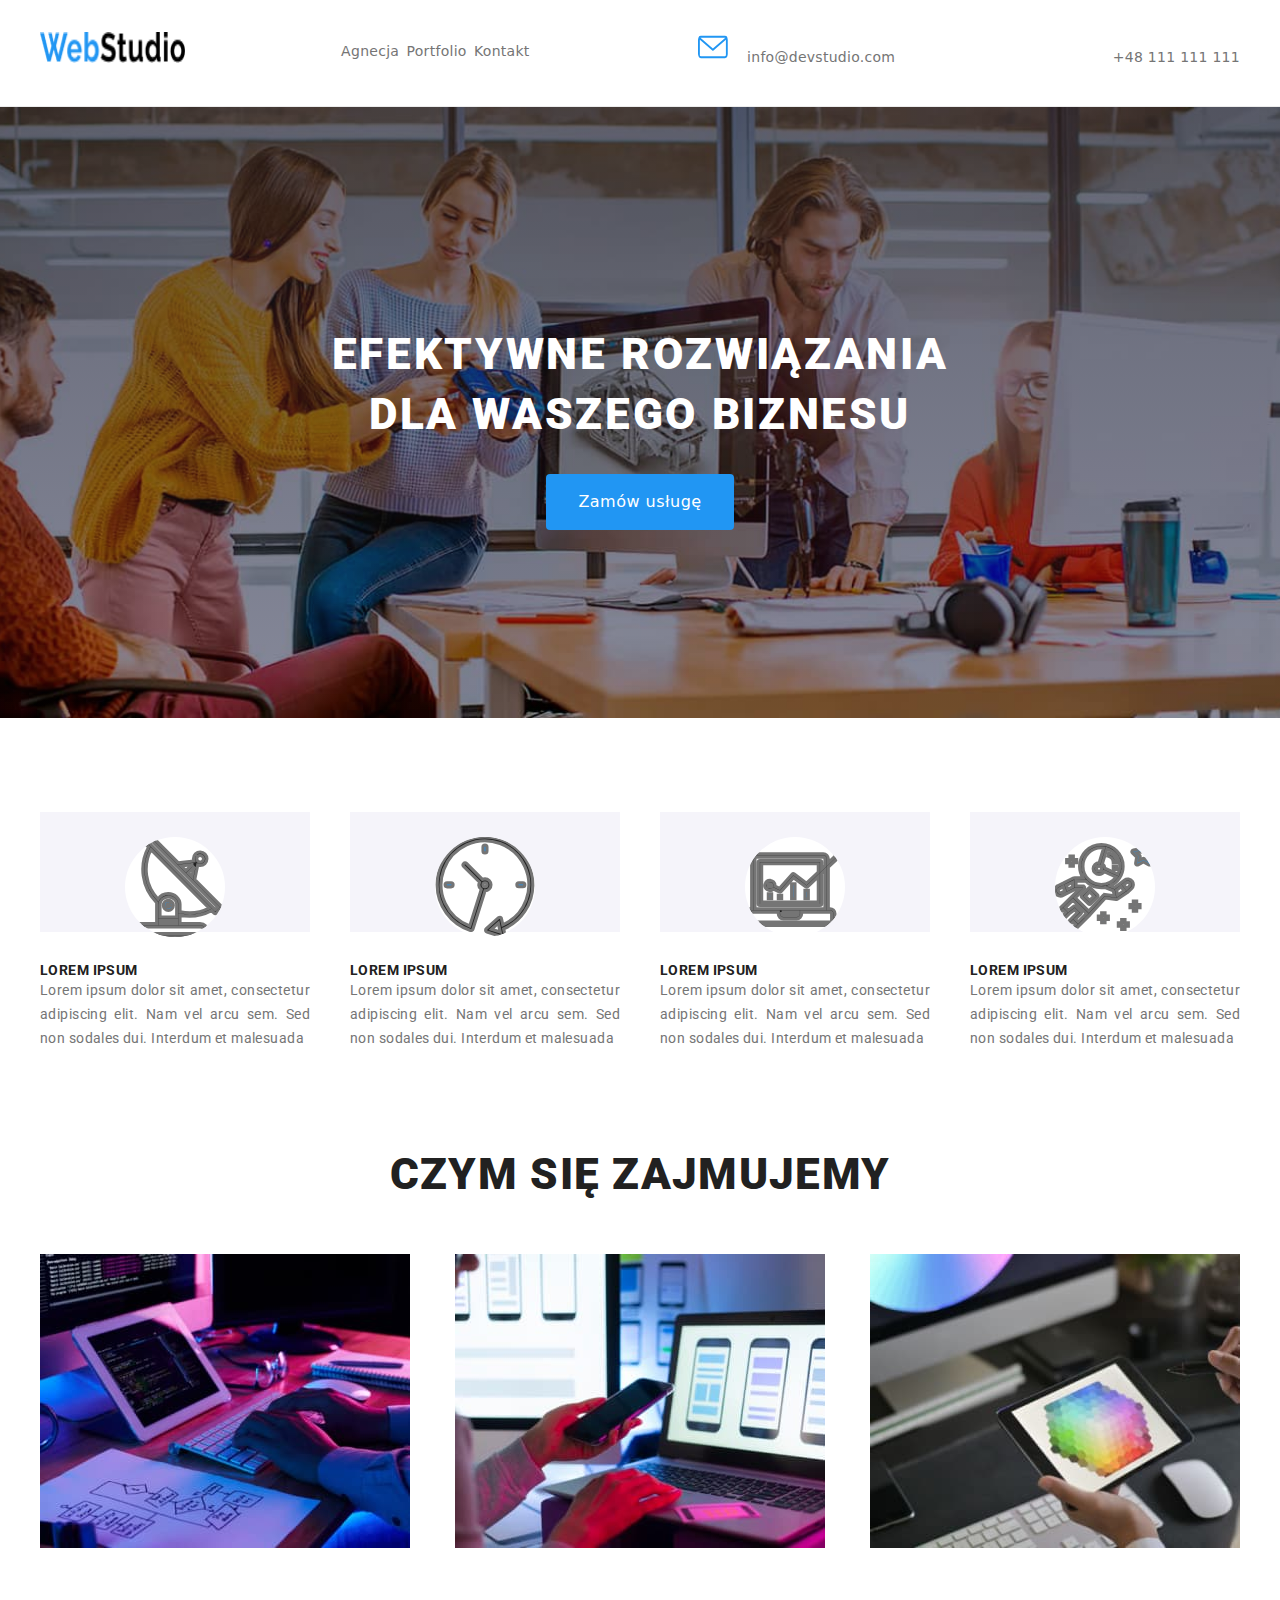
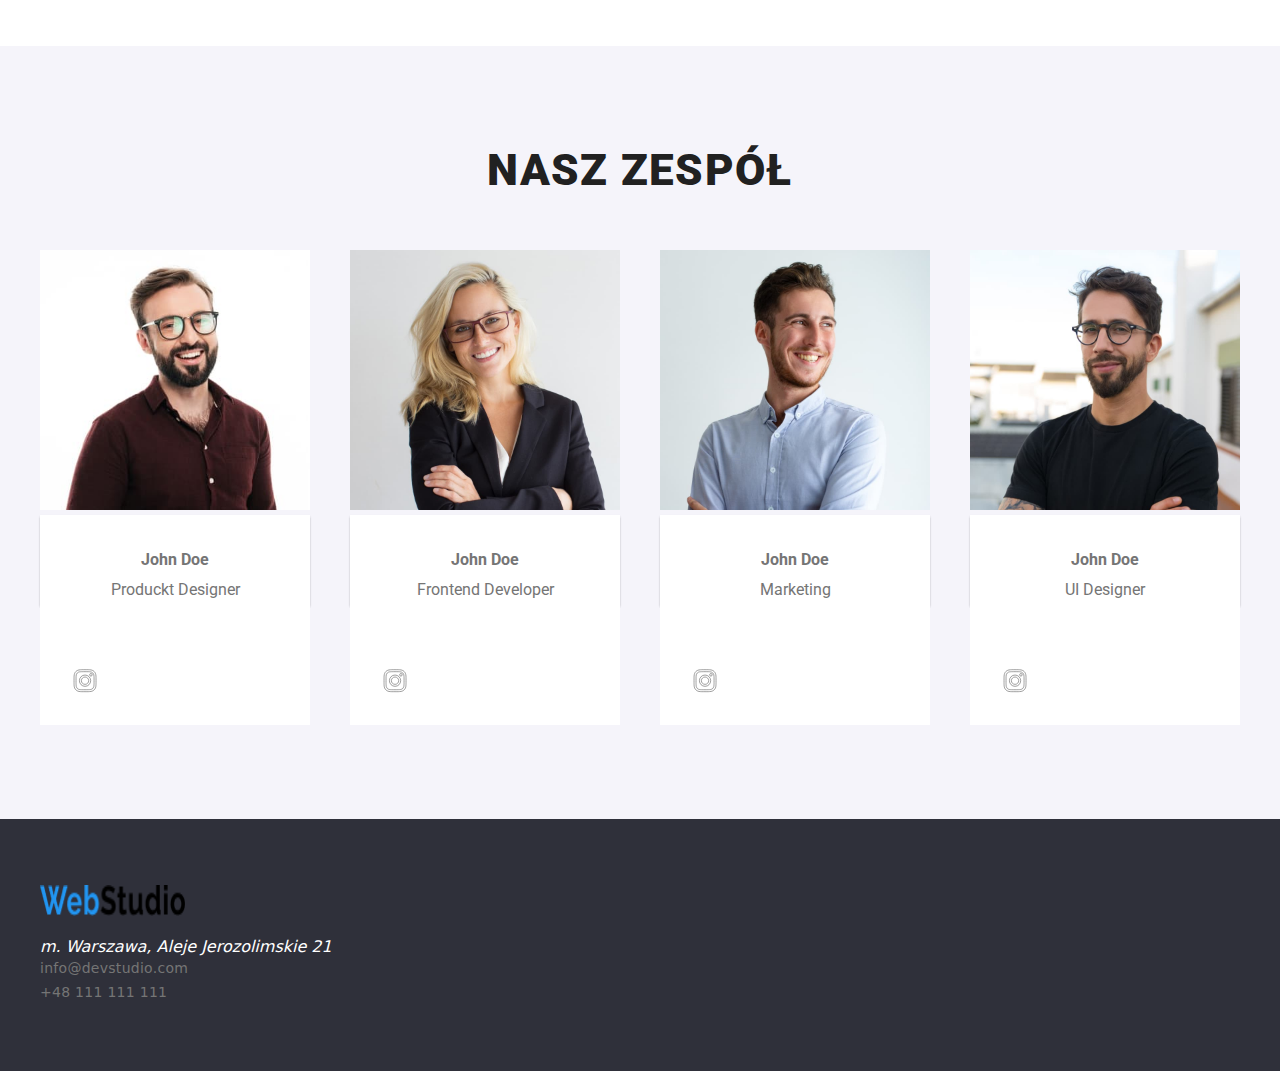
==== index.html @ c4761c1f "finally i know how to do icons" ====
<!DOCTYPE html>
<html lang="pl">
  <head>
    <meta charset="UTF-8" />
    <meta http-equiv="X-UA-Compatible" content="IE=edge" />
    <meta name="viewport" content="width=device-width, initial-scale=1.0" />
    <meta name="description" content="homework 1" />
    <link
      rel="stylesheet"
      href="https://cdnjs.cloudflare.com/ajax/libs/modern-normalize/1.0.0/modern-normalize.min.css"
    />
    <link
      href="https://fonts.googleapis.com/css2?family=Roboto&display=swap"
      rel="stylesheet"
    />
    <title>Studio</title>
    <link rel="stylesheet" type="text/css" href="css/styles.css" />
  </head>

  <body>
    <header class="border">
      <div class="menu">
        <a class="link" href="index.html">
          <img
            src="images/webstudiologo.png"
            alt="companylogo"
            width="145"
            height="31"
          />
        </a>
        <nav>
          <a class="link1" href="#agencja">Agnecja</a>

          <a class="link1" href="portfolio.html">Portfolio</a>

          <a class="link1" href="#kontakt">Kontakt</a>
        </nav>
        <div class="contact">
          <svg class="icon-mail" width="30" height="30">
            <use href="/images/symbol-defs.svg#icon-envelope"></use>
          </svg>
          <a class="link1" href="mailto:info@devstudio.com"
            >info@devstudio.com</a
          >
        </div>
        <div class="contact">
          <svg class="icon-mail" width="30" height="30">
            <use href="/images/symbol-defs.svg#icon-mobile"></use>
          </svg>
          <a class="link1" href="tel:+48111111111">+48 111 111 111</a>
        </div>
      </div>
    </header>
    <main class="main">
      <section class="section-main">
        <div class="header">
          <h1 class="paragraf2">EFEKTYWNE ROZWIĄZANIA DLA WASZEGO BIZNESU</h1>

          <div>
            <button class="button">Zamów usługę</button>
          </div>
        </div>
      </section>
    </main>
    <section class="section-lorem">
      <div class="container-lorem">
        <div class="box-icons">
          <svg class="icon-antenna-1" width="100" height="100">
            <use href="/images/symbol-defs.svg#icon-antenna-1"></use>
          </svg>
        </div>
        <div class="box-icons">
          <svg class="icon-antenna-1" width="100" height="100">
            <use href="/images/symbol-defs.svg#icon-clock-1"></use>
          </svg>
        </div>
        <div class="box-icons">
          <svg class="icon-antenna-1" width="100" height="100">
            <use href="/images/symbol-defs.svg#icon-diagram-1"></use>
          </svg>
        </div>
        <div class="box-icons">
          <svg class="icon-antenna-1" width="100" height="100">
            <use href="/images/symbol-defs.svg#icon-astronaut-1"></use>
          </svg>
        </div>
        <div class="box-lorem">
          <h4 class="paragraf">LOREM IPSUM</h4>
          <p class="lorem">
            Lorem ipsum dolor sit amet, consectetur adipiscing elit. Nam vel
            arcu sem. Sed non sodales dui. Interdum et malesuada
          </p>
        </div>
        <div class="box-lorem">
          <h4 class="paragraf">LOREM IPSUM</h4>
          <p class="lorem">
            Lorem ipsum dolor sit amet, consectetur adipiscing elit. Nam vel
            arcu sem. Sed non sodales dui. Interdum et malesuada
          </p>
        </div>
        <div class="box-lorem">
          <h4 class="paragraf">LOREM IPSUM</h4>
          <p class="lorem">
            Lorem ipsum dolor sit amet, consectetur adipiscing elit. Nam vel
            arcu sem. Sed non sodales dui. Interdum et malesuada
          </p>
        </div>
        <div class="box-lorem">
          <h4 class="paragraf">LOREM IPSUM</h4>
          <p class="lorem">
            Lorem ipsum dolor sit amet, consectetur adipiscing elit. Nam vel
            arcu sem. Sed non sodales dui. Interdum et malesuada
          </p>
        </div>
      </div>
    </section>
    <section class="section-whatwedo">
      <div class="container-portfolio">
        <h2 class="paragraf1">Czym się zajmujemy</h2>

        <div class="box-portfolio2">
          <figure class="figure-portfolio2">
            <!-- Dowolna treść graficzna: zdjęcie, wykres, diagram itp. -->
            <img
              src="images/block_diagram.jpg"
              alt="block_diagram"
              width="370"
              height="294"
            />
          </figure>
        </div>
        <div class="box-portfolio2">
          <figure class="figure-portfolio2">
            <!-- Dowolna treść graficzna: zdjęcie, wykres, diagram itp. -->
            <img
              src="images/mobileappdeveloper.jpg"
              alt="mobileappdeveloper"
              width="370"
              height="294"
            />
          </figure>
        </div>
        <div class="box-portfolio2">
          <figure class="figure-portfolio2">
            <!-- Dowolna treść graficzna: zdjęcie, wykres, diagram itp. -->
            <img
              src="images/graphic_design.jpg"
              alt="graphic_designer"
              width="370"
              height="294"
            />
          </figure>
        </div>
      </div>
    </section>

    <section class="section-team">
      <div class="container-portfolio2">
        <h2 class="paragraf1">Nasz zespół</h2>
        <div class="box-portfolio2">
          <figure class="figure-portfolio2">
            <!-- Dowolna treść graficzna: zdjęcie, wykres, diagram itp. -->
            <img
              src="images/produckt_designer.jpg"
              alt="produckt_designer"
              width="270"
              height="260"
            />
            <figcaption class="description">
              <strong>John Doe</strong>
              Produckt Designer
            </figcaption>
          </figure>
        </div>
        <div class="box-portfolio2">
          <figure class="figure-portfolio">
            <!-- Dowolna treść graficzna: zdjęcie, wykres, diagram itp. -->
            <img
              src="images/frontenddeveloper.jpg"
              alt="frontenddeveloper"
              width="270"
              height="260"
            />
            <figcaption class="description">
              <strong>John Doe </strong>
              Frontend Developer
            </figcaption>
          </figure>
        </div>

        <div class="box-portfolio2">
          <figure class="figure-portfolio">
            <!-- Dowolna treść graficzna: zdjęcie, wykres, diagram itp. -->
            <img
              src="images/marketing.jpg"
              alt="marketing"
              width="270"
              height="260"
            />
            <figcaption class="description">
              <strong>John Doe </strong>
              Marketing
            </figcaption>
          </figure>
        </div>
        <div class="box-portfolio2">
          <figure class="figure-portfolio2">
            <!-- Dowolna treść graficzna: zdjęcie, wykres, diagram itp. -->
            <img
              src="images/ui_designer.jpg"
              alt="ui_designer"
              width="270"
              height="260"
            />
            <figcaption class="description">
              <strong>John Doe</strong>
              UI Designer
            </figcaption>
          </figure>
        </div>
        <div class="box-icons2">
          <svg class="icon-antenna-1" width="44" height="44">
            <use href="/images/symbol-defs.svg#icon-instagram-2"></use>
          </svg>
          <svg class="icon-antenna-1" width="30" height="30">
            <use href="/images/symbol-defs.svg#icon-twitter"></use>
          </svg>
          <svg class="icon-antenna-1" width="30" height="30">
            <use href="/images/symbol-defs.svg#icon-facebook"></use>
          </svg>
          <svg class="icon-antenna-1" width="30" height="30">
            <use href="/images/symbol-defs.svg#icon-linkedin2"></use>
          </svg>
        </div>
        <div class="box-icons2">
          <svg class="icon-antenna-1" width="44" height="44">
            <use href="/images/symbol-defs.svg#icon-instagram-2"></use>
          </svg>
          <svg class="icon-antenna-1" width="30" height="30">
            <use href="/images/symbol-defs.svg#icon-twitter"></use>
          </svg>
          <svg class="icon-antenna-1" width="30" height="30">
            <use href="/images/symbol-defs.svg#icon-facebook"></use>
          </svg>
          <svg class="icon-antenna-1" width="30" height="30">
            <use href="/images/symbol-defs.svg#icon-linkedin2"></use>
          </svg>
        </div>
        <div class="box-icons2">
          <svg class="icon-antenna-1" width="44" height="44">
            <use href="/images/symbol-defs.svg#icon-instagram-2"></use>
          </svg>
          <svg class="icon-antenna-1" width="30" height="30">
            <use href="/images/symbol-defs.svg#icon-twitter"></use>
          </svg>
          <svg class="icon-antenna-1" width="30" height="30">
            <use href="/images/symbol-defs.svg#icon-facebook"></use>
          </svg>
          <svg class="icon-antenna-1" width="30" height="30">
            <use href="/images/symbol-defs.svg#icon-linkedin2"></use>
          </svg>
        </div>
        <div class="box-icons2">
          <svg class="icon-antenna-1" width="44" height="44">
            <use href="/images/symbol-defs.svg#icon-instagram-2"></use>
          </svg>
          <svg class="icon-antenna-1" width="30" height="30">
            <use href="/images/symbol-defs.svg#icon-twitter"></use>
          </svg>
          <svg class="icon-antenna-1" width="30" height="30">
            <use href="/images/symbol-defs.svg#icon-facebook"></use>
          </svg>
          <svg class="icon-antenna-1" width="30" height="30">
            <use href="/images/symbol-defs.svg#icon-linkedin2"></use>
          </svg>
        </div>
      </div>
    </section>

    <footer class="footer">
      <div class="address">
        <a class="links" href="index.html">
          <img
            src="images/webstudiologo.png"
            alt="companylogo"
            width="145"
            height="31"
          />
        </a>

        <address class="number">
          <i>m. Warszawa, Aleje Jerozolimskie 21</i>

          <a class="links" href="mailto:info@devstudio.com"
            >info@devstudio.com</a
          >

          <a class="links" href="tel:+48111111111">+48 111 111 111</a>
        </address>
      </div>
    </footer>
  </body>
</html>
---- css/styles.css ----
:root {
  --button-color: #2196f3;
  --box: 0px 3px 1px rgba(0, 0, 0, 0.1), 0px 1px 2px rgba(0, 0, 0, 0.08),
    0px 2px 2px rgba(0, 0, 0, 0.12);
  --border: 4px;
  --width: 1200px;
}
* {
  box-sizing: border-box;
}
.border {
  display: flex;

  align-items: center;
  color: #ffffff;
  display: flex;
  align-items: center;
  justify-content: center;
  padding-left: 25px;
  padding-top: 32px;
  padding-bottom: 32px;
  padding-right: 25px;
  /* border: 1px solid red; */
}
.menu {
  width: 1200px;
  font-style: normal;
  font-weight: 700;
  font-size: 18px;
  line-height: 200%;
  /* identical to box height, or 200% */
  letter-spacing: 0.06em;
  display: flex;
  justify-content: space-between;
  padding: 0px;
  margin: 0px;
}

.header {
  max-width: 700px;
  color: #ffffff;
  display: flex;
  flex-direction: column;
  align-items: center;
  justify-content: center;
  padding-top: 94px;
  padding-bottom: 94px;
  margin: 0;
  padding-right: 0;
  padding-left: 0;
}

.link {
  color: #757575;
  text-decoration: none;
  font-style: normal;
  font-weight: 500;
  font-size: 14px;
  line-height: 171%;
  letter-spacing: 0.02em;
  padding-right: 0px;
  padding-left: 0px;
}
.link:hover {
  color: #2196f3;

  background-color: #ffffff;
}

.link1 {
  color: #757575;
  text-decoration: none;
  font-style: normal;
  font-weight: 500;
  font-size: 14px;
  line-height: 171%;
  letter-spacing: 0.02em;
}
.link1:hover {
  color: #2196f3;

  background-color: #ffffff;
}
.contact {
  /* background-color: #2196f3; */
}

.buttons {
  transition-duration: 0, 4s;
  font-style: normal;
  font-weight: 500;
  font-size: 16px;
  line-height: 162%;
  /* identical to box height, or 162% */
  text-align: center;
  letter-spacing: 0.03em;
  cursor: pointer;
  color: #212121;
  border-radius: 4px;
  background-color: #f5f4fa;
  border: none;
  margin-left: 8px;
  padding: 15px 32px;
  text-align: center;
  text-decoration: none;
  display: inline-block;
}
.buttons:hover {
  color: #ffffff;
  background-color: var(--button-color);
  box-shadow: var(--box);
  border-radius: var(--border);
  /* background: #2196f3; */
}

.button {
  font-style: normal;
  font-weight: 500;
  font-size: 16px;
  line-height: 162%;
  /* identical to box height, or 162% */
  text-align: center;
  letter-spacing: 0.03em;
  cursor: pointer;
  color: #ffffff;
  border-radius: 4px;

  border: none;
  background-color: var(--button-color);
  padding: 15px 32px;
  text-align: center;
  text-decoration: none;
  display: inline-block;
}

/* .button:hover {
  color: #ffffff;
  background-color: var(--button-color);
  box-shadow: var(--box);

  box-shadow: var(--box);
  border-radius: var(--border);
   background: #2196f3;
}    */
/* .footerlinks{
    position: absolute;
} */

.main {
  color: #ffffff;

  border-top: 1px solid #ececec;
}
.section-main {
  max-width: 1600px;
  display: flex;
  justify-content: center;
  margin: auto;
  padding-top: 94px;
  padding-bottom: 94px;

  background-image: linear-gradient(
      to top,
      rgba(0, 18, 105, 0) 0%,
      rgba(47, 48, 58, 0.4) 100%
    ),
    url("/images/team.jpg");
  background-size: cover;
  background-repeat: no-repeat;
  background-position: center;
}
.main-portfolio {
  color: #ffffff;
  display: flex;
  flex-direction: column;
  justify-content: center;
  align-items: center;
  border-top: 1px solid #ececec;
  padding-top: 94px;
  padding-bottom: 50px;
  /* background-color: #757575; */
  /* display: flex;
  justify-content: center; */
}
.footer {
  background-color: #2f303a;
  color: #ffffff;
  min-height: 252px;
  display: flex;
  align-items: center;
  justify-content: center;
}
.footer > .content {
  flex-grow: 1;
}
.footer-portfolio {
  background-color: #2f303a;
  color: #ffffff;
  min-height: 252px;
  display: flex;
  align-items: center;
  justify-content: center;
}
.footer-portfolio > .content {
  flex-grow: 1;
}

.address {
  display: flex;
  flex-direction: column;
  padding-top: 60px;
  padding-bottom: 60px;
  width: var(--width);
  /* background-color: #f5f4fa; */
}
.number {
  display: flex;
  flex-direction: column;
  padding-top: 15px;
  padding-bottom: 0px;
  /* background-color: #72f321; */
}

.paragraf2 {
  font-family: "Roboto";
  font-style: normal;
  font-weight: 900;
  font-size: 44px;
  line-height: 60px;
  text-transform: uppercase;
  letter-spacing: 0.03em;
  color: #ffffff;
  text-align: center;
  letter-spacing: 0.06em;
  display: inline-block;
}
/* .description {
  font-style: normal;
  font-weight: 400;
  font-size: 16px;
  line-height: 188%;
 
  letter-spacing: 0.03em;

  color: #757575;
} */

.container {
  max-width: 1200px;
  display: flex;
  flex-wrap: wrap;
  gap: 0px;
  padding: 0px;
  list-style: none;
  justify-content: center;
}
.container-graph {
  max-width: 1200px;
  box-sizing: content-box;
  display: flex;
  flex-wrap: wrap;
  justify-content: space-between;
  gap: 0;

  margin: 0px;
  padding-top: 50px;
}

.box {
  padding-bottom: 30px;
  padding-top: 15px;
  margin: 0px;
}
.container-lorem {
  max-width: 1200px;
  display: flex;
  flex-wrap: wrap;
  justify-content: space-between;
  gap: 0;
  padding: 0;
  margin: 0;
  /* background-color: #2196f3; */
}
.box-lorem {
  max-width: 270px;
  display: flex;
  flex-wrap: wrap;
  padding-right: 0px;
  margin: 0px;
  padding: 0;
  padding-top: 30px;
}
.box-graph {
  display: block;
  padding-right: 30px;

  background-color: aqua;
}

.box-team {
  /* flex-basis: calc((100% - 45px) / 4); */
  max-width: 25%;
  gap: 0;
  margin: 0;
}
.description {
  font-family: "Roboto";
  display: flex;
  flex-direction: column;
  align-items: center;
  color: #757575;
  background-color: #ffffff;
  box-shadow: var(--box);
  max-width: 270px;
  padding-top: 30px;
  line-height: 30px;
  margin: 0;
  gap: 0;
}
.paragraf {
  font-family: "Roboto";
  font-style: normal;
  font-weight: 700;
  font-size: 14px;
  line-height: 16px;
  letter-spacing: 0.03em;
  text-transform: uppercase;
  color: #212121;
  padding: 0;
  margin: 0;
}

.paragraf1 {
  width: 1200px;
  font-family: "Roboto";
  font-style: normal;
  font-weight: 900;
  font-size: 44px;
  line-height: 60px;
  text-transform: uppercase;
  letter-spacing: 0.03em;
  color: #212121;
  text-decoration: solid;
  text-align: center;
  display: inline-block;

  margin: 0;
  padding-bottom: 50px;
}

.lorem {
  /* margin: 10 15px 15px; */
  font-family: "Roboto";
  font-style: normal;
  font-weight: 400;
  font-size: 14px;
  line-height: 24px;
  /* or 171% */
  letter-spacing: 0.03em;
  margin: 0px;
  padding: 0px;

  color: #757575;
  text-align: justify;
}
.section {
  color: #ffffff;
  display: flex;
  justify-content: center;
  background-color: cadetblue;
  /* padding-top: 200px;
  padding-bottom: 280px; */
}
.section-lorem {
  color: #ffffff;
  display: flex;
  justify-content: center;
  /* background-color: burlywood; */
  padding-top: 94px;
}
.section-whatwedo {
  color: #ffffff;
  display: flex;
  justify-content: center;
  /* background-color: darkolivegreen; */
  padding-top: 94px;
  padding-bottom: 94px;
}
.section-team {
  color: #ffffff;
  display: flex;
  justify-content: center;
  background-color: #f5f4fa;
  padding-top: 94px;
  padding-bottom: 94px;
}
.section-portfolio {
  color: #ffffff;
  display: flex;
  justify-content: center;
  /* background-color: #f5f4fa; */
  padding-bottom: 44px;
  margin: 0;
  gap: 0;
}

.links {
  color: #757575;
  text-decoration: none;
  font-style: normal;
  font-weight: 500;
  font-size: 14px;
  line-height: 171%;
  letter-spacing: 0.02em;
  background-color: transparent;
}
.links:hover {
  color: #2196f3;

  background-color: transparent;
}
.header-portfolio {
  display: flex;
  justify-content: center;
}

/* .section-portfolio {
  background-color: #757575;

  max-width: 1200px;
  padding-top: 94px;
  padding-bottom: 94px;
  display: flex;
  padding-left: 10px;
  padding-right: 10px;
} */

.container-portfolio {
  max-width: 1200px;
  display: flex;
  flex-wrap: wrap;
  justify-content: space-between;
  gap: 0;
  padding: 0;
  /* background-color: aqua; */
  margin: 0;
  /* padding-top: 50px; */
  /* padding-bottom: 94px; */
}
.box-portfolio {
  padding-bottom: 50px;
  margin: 0px;

  /* flex-basis: calc((100% - 60px) / 3); */
}
.figure-portfolio {
  margin: 0;
  padding: 0%;
}

.description-portfolio {
  display: flex;
  flex-direction: column;
  align-items: flex-start;
  color: #757575;

  box-shadow: var(--box);
  max-width: 370px;
  padding-top: 20px;
  padding-bottom: 20px;
}
.container-portfolio2 {
  max-width: 1200px;
  display: flex;
  flex-wrap: wrap;
  justify-content: space-between;
  gap: 0;
  padding: 0;
  margin: 0;
  background-color: #f5f4fa;
}
.box-portfolio2 {
  /* padding-bottom: 94px;
  padding-top: 15px; */
  margin: 0px;

  /* flex-basis: calc((100% - 60px) / 3); */
}
.figure-portfolio2 {
  margin: 0;
  padding: 0%;
}

.description-portfolio2 {
  display: flex;
  flex-direction: column;
  align-items: flex-start;
  color: black;
  font-family: "Roboto";
  box-shadow: var(--box);
  max-width: 370px;
}
.icon-antenna-1 {
  margin-left: 15px;
  margin-right: 15px;
  fill: #212121;
  stroke: #757575;
  /* stroke-width: 1; */
  background-color: #ffffff;
  border-radius: 100%;
}

.icon-antenna-1:hover {
  fill: red;
  stroke: #ffffff;
  background-color: #2196f3;
}
.icon-antenna-1:hover path {
  fill: #2196f3;
  stroke: #ffffff;
}
.icon-antenna-1:hover circle {
  fill: #2196f3;
}
.box-icons {
  width: 270px;
  height: 120px;
  display: flex;
  justify-content: center;
  align-items: center;
  padding-right: 0px;
  margin: 0px;
  padding: 0;
  padding-top: 30px;
  background-color: #f5f4fa;
}
.box-icons2 {
  width: 270px;
  height: 120px;
  display: flex;
  justify-content: center;
  align-items: center;
  padding-right: 0px;
  margin: 0px;
  padding: 0;
  padding-top: 30px;
  background-color: #ffffff;
}

.icon-mail {
  margin-left: 12px;
  margin-right: 12px;

  border-radius: 8px;
  fill: #afb1b8;
}
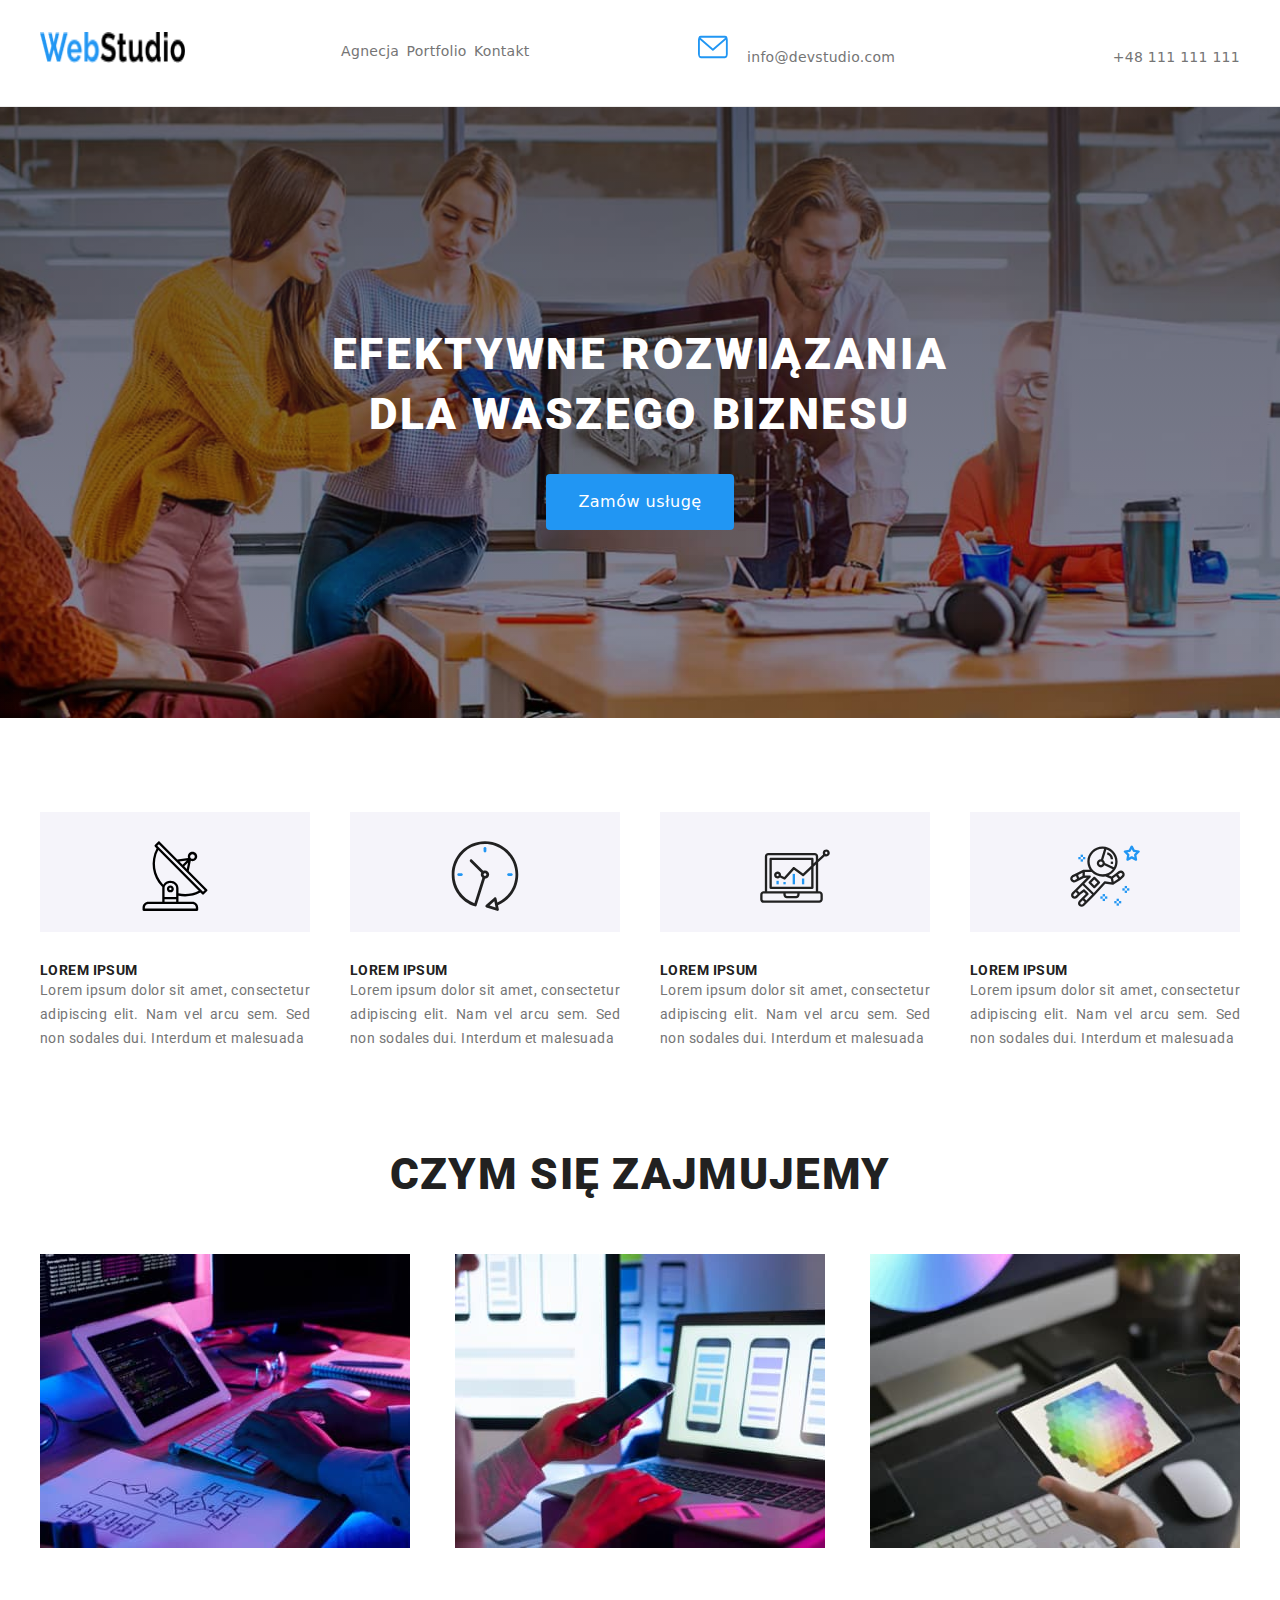
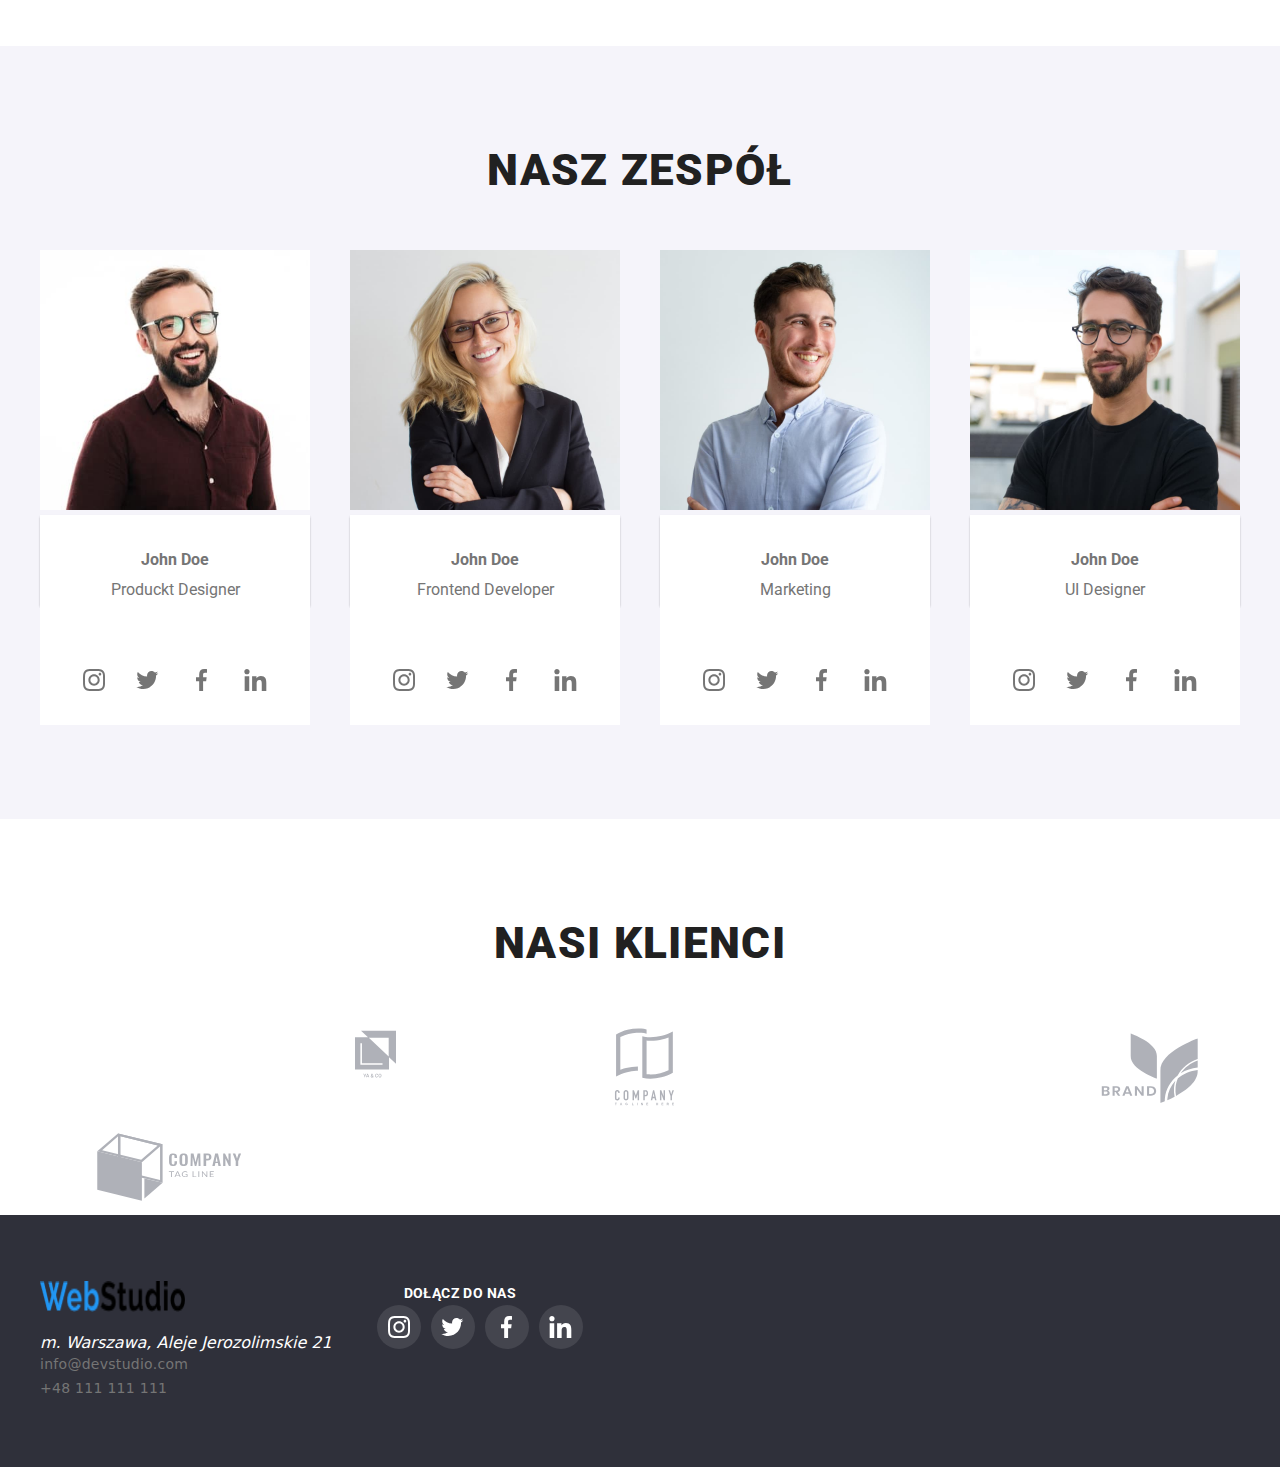
==== commit 49e382b0: "icons icons icons" ====
--- a/index.html
+++ b/index.html
@@ -65,22 +65,22 @@
     <section class="section-lorem">
       <div class="container-lorem">
         <div class="box-icons">
-          <svg class="icon-antenna-1" width="100" height="100">
+          <svg class="icon" width="100" height="150">
             <use href="/images/symbol-defs.svg#icon-antenna-1"></use>
           </svg>
         </div>
         <div class="box-icons">
-          <svg class="icon-antenna-1" width="100" height="100">
+          <svg class="icon" width="100" height="150">
             <use href="/images/symbol-defs.svg#icon-clock-1"></use>
           </svg>
         </div>
         <div class="box-icons">
-          <svg class="icon-antenna-1" width="100" height="100">
+          <svg class="icon" width="100" height="150">
             <use href="/images/symbol-defs.svg#icon-diagram-1"></use>
           </svg>
         </div>
         <div class="box-icons">
-          <svg class="icon-antenna-1" width="100" height="100">
+          <svg class="icon" width="100" height="150">
             <use href="/images/symbol-defs.svg#icon-astronaut-1"></use>
           </svg>
         </div>
@@ -222,81 +222,136 @@
           <svg class="icon-antenna-1" width="44" height="44">
             <use href="/images/symbol-defs.svg#icon-instagram-2"></use>
           </svg>
-          <svg class="icon-antenna-1" width="30" height="30">
-            <use href="/images/symbol-defs.svg#icon-twitter"></use>
-          </svg>
-          <svg class="icon-antenna-1" width="30" height="30">
-            <use href="/images/symbol-defs.svg#icon-facebook"></use>
-          </svg>
-          <svg class="icon-antenna-1" width="30" height="30">
-            <use href="/images/symbol-defs.svg#icon-linkedin2"></use>
+          <svg class="icon-antenna-1" width="44" height="44">
+            <use href="/images/symbol-defs.svg#icon-twitter-1"></use>
+          </svg>
+          <svg class="icon-antenna-1" width="44" height="44">
+            <use href="/images/symbol-defs.svg#icon-facebook-1"></use>
+          </svg>
+          <svg class="icon-antenna-1" width="44" height="44">
+            <use href="/images/symbol-defs.svg#icon-linkedin-1"></use>
           </svg>
         </div>
         <div class="box-icons2">
           <svg class="icon-antenna-1" width="44" height="44">
             <use href="/images/symbol-defs.svg#icon-instagram-2"></use>
           </svg>
-          <svg class="icon-antenna-1" width="30" height="30">
-            <use href="/images/symbol-defs.svg#icon-twitter"></use>
-          </svg>
-          <svg class="icon-antenna-1" width="30" height="30">
-            <use href="/images/symbol-defs.svg#icon-facebook"></use>
-          </svg>
-          <svg class="icon-antenna-1" width="30" height="30">
-            <use href="/images/symbol-defs.svg#icon-linkedin2"></use>
+          <svg class="icon-antenna-1" width="44" height="44">
+            <use href="/images/symbol-defs.svg#icon-twitter-1"></use>
+          </svg>
+          <svg class="icon-antenna-1" width="44" height="44">
+            <use href="/images/symbol-defs.svg#icon-facebook-1"></use>
+          </svg>
+          <svg class="icon-antenna-1" width="44" height="44">
+            <use href="/images/symbol-defs.svg#icon-linkedin-1"></use>
           </svg>
         </div>
         <div class="box-icons2">
           <svg class="icon-antenna-1" width="44" height="44">
             <use href="/images/symbol-defs.svg#icon-instagram-2"></use>
           </svg>
-          <svg class="icon-antenna-1" width="30" height="30">
-            <use href="/images/symbol-defs.svg#icon-twitter"></use>
-          </svg>
-          <svg class="icon-antenna-1" width="30" height="30">
-            <use href="/images/symbol-defs.svg#icon-facebook"></use>
-          </svg>
-          <svg class="icon-antenna-1" width="30" height="30">
-            <use href="/images/symbol-defs.svg#icon-linkedin2"></use>
+          <svg class="icon-antenna-1" width="44" height="44">
+            <use href="/images/symbol-defs.svg#icon-twitter-1"></use>
+          </svg>
+          <svg class="icon-antenna-1" width="44" height="44">
+            <use href="/images/symbol-defs.svg#icon-facebook-1"></use>
+          </svg>
+          <svg class="icon-antenna-1" width="44" height="44">
+            <use href="/images/symbol-defs.svg#icon-linkedin-1"></use>
           </svg>
         </div>
         <div class="box-icons2">
           <svg class="icon-antenna-1" width="44" height="44">
             <use href="/images/symbol-defs.svg#icon-instagram-2"></use>
           </svg>
-          <svg class="icon-antenna-1" width="30" height="30">
-            <use href="/images/symbol-defs.svg#icon-twitter"></use>
-          </svg>
-          <svg class="icon-antenna-1" width="30" height="30">
-            <use href="/images/symbol-defs.svg#icon-facebook"></use>
-          </svg>
-          <svg class="icon-antenna-1" width="30" height="30">
-            <use href="/images/symbol-defs.svg#icon-linkedin2"></use>
+          <svg class="icon-antenna-1" width="44" height="44">
+            <use href="/images/symbol-defs.svg#icon-twitter-1"></use>
+          </svg>
+          <svg class="icon-antenna-1" width="44" height="44">
+            <use href="/images/symbol-defs.svg#icon-facebook-1"></use>
+          </svg>
+          <svg class="icon-antenna-1" width="44" height="44">
+            <use href="/images/symbol-defs.svg#icon-linkedin-1"></use>
           </svg>
         </div>
       </div>
     </section>
-
+    <section class="section-lorem">
+      <div class="container-portfolio2">
+        <h2 class="paragraf1">Nasi klienci</h2>
+
+        <div class="box-clients">
+          <svg class="icon-client" width="170" height="92">
+            <use href="/images/symbol-defs.svg#icon-instagram-2"></use>
+          </svg>
+        </div>
+        <div class="box-clients">
+          <svg class="icon-client" width="170" height="92">
+            <use href="/images/symbol-defs.svg#icon-Logo"></use>
+          </svg>
+        </div>
+        <div class="box-clients">
+          <svg class="icon-client" width="170" height="90">
+            <use href="/images/symbol-defs.svg#icon-Logo-2"></use>
+          </svg>
+        </div>
+        <div class="box-clients">
+          <svg class="icon-client" width="200" height="100">
+            <use href="/images/symbol-defs.svg#icon-Logo-3"></use>
+          </svg>
+        </div>
+        <div class="box-clients">
+          <svg class="icon-client" width="170" height="92">
+            <use href="/images/symbol-defs.svg#icon-Logo-4"></use>
+          </svg>
+        </div>
+        <div class="box-clients">
+          <svg class="icon-client" width="170" height="92">
+            <use href="/images/symbol-defs.svg#icon-Logo-5"></use>
+          </svg>
+        </div>
+      </div>
+    </section>
     <footer class="footer">
-      <div class="address">
-        <a class="links" href="index.html">
-          <img
-            src="images/webstudiologo.png"
-            alt="companylogo"
-            width="145"
-            height="31"
-          />
-        </a>
-
-        <address class="number">
-          <i>m. Warszawa, Aleje Jerozolimskie 21</i>
-
-          <a class="links" href="mailto:info@devstudio.com"
-            >info@devstudio.com</a
-          >
-
-          <a class="links" href="tel:+48111111111">+48 111 111 111</a>
-        </address>
+      <div class="socialmedia">
+        <div class="address">
+          <a class="links" href="index.html">
+            <img
+              src="images/webstudiologo.png"
+              alt="companylogo"
+              width="145"
+              height="31"
+            />
+          </a>
+
+          <address class="number">
+            <i>m. Warszawa, Aleje Jerozolimskie 21</i>
+
+            <a class="links" href="mailto:info@devstudio.com"
+              >info@devstudio.com</a
+            >
+
+            <a class="links" href="tel:+48111111111">+48 111 111 111</a>
+          </address>
+        </div>
+
+        <div class="socialmedia2">
+          <p class="lorem2"><strong>DOŁĄCZ DO NAS</strong></p>
+          <div class="box-icons3">
+            <svg class="icons-socials" width="44" height="44">
+              <use href="/images/symbol-defs.svg#icon-instagram-2"></use>
+            </svg>
+            <svg class="icons-socials" width="44" height="44">
+              <use href="/images/symbol-defs.svg#icon-twitter-1"></use>
+            </svg>
+            <svg class="icons-socials" width="44" height="44">
+              <use href="/images/symbol-defs.svg#icon-facebook-1"></use>
+            </svg>
+            <svg class="icons-socials" width="44" height="44">
+              <use href="/images/symbol-defs.svg#icon-linkedin-1"></use>
+            </svg>
+          </div>
+        </div>
       </div>
     </footer>
   </body>
--- a/css/styles.css
+++ b/css/styles.css
@@ -210,8 +210,7 @@
   flex-direction: column;
   padding-top: 60px;
   padding-bottom: 60px;
-  width: var(--width);
-  /* background-color: #f5f4fa; */
+  /* background-color: #c70035; */
 }
 .number {
   display: flex;
@@ -477,7 +476,7 @@
   gap: 0;
   padding: 0;
   margin: 0;
-  background-color: #f5f4fa;
+  /* background-color: #f5f4fa; */
 }
 .box-portfolio2 {
   /* padding-bottom: 94px;
@@ -501,26 +500,28 @@
   max-width: 370px;
 }
 .icon-antenna-1 {
-  margin-left: 15px;
-  margin-right: 15px;
-  fill: #212121;
-  stroke: #757575;
-  /* stroke-width: 1; */
+  margin-left: 5px;
+  margin-right: 5px;
+  fill: #757575;
+  /* stroke-width: 0; */
   background-color: #ffffff;
-  border-radius: 100%;
+  border-radius: 50%;
+}
+.delete {
+  fill: #ff1111;
+}
+.delete:hover {
+  fill: #34f100;
+
+  background-color: #bbbcc4;
 }
 
 .icon-antenna-1:hover {
-  fill: red;
-  stroke: #ffffff;
+  fill: #ffffff;
   background-color: #2196f3;
 }
 .icon-antenna-1:hover path {
-  fill: #2196f3;
-  stroke: #ffffff;
-}
-.icon-antenna-1:hover circle {
-  fill: #2196f3;
+  fill: greenyellow;
 }
 .box-icons {
   width: 270px;
@@ -554,3 +555,72 @@
   border-radius: 8px;
   fill: #afb1b8;
 }
+.socialmedia {
+  display: flex;
+  /* background-color: #34f100; */
+  width: 1200px;
+}
+
+.box-icons3 {
+  max-width: 270px;
+  max-height: 100px;
+  display: flex;
+  padding-right: 0px;
+
+  margin-left: 40px;
+  padding: 0;
+
+  /* background-color: #5b50ff; */
+}
+.icons-socials {
+  margin-right: 5px;
+  margin-left: 5px;
+  fill: #ffffff;
+  /* stroke-width: 0; */
+  background-color: rgba(255, 255, 255, 0.1);
+  border-radius: 50%;
+}
+.icons-socials:hover {
+  background-color: #2196f3;
+}
+.socialmedia2 {
+  /* background-color: #757575; */
+  display: flex;
+  flex-direction: column;
+  padding-top: 60px;
+  align-items: center;
+}
+.lorem2 {
+  /* margin: 10 15px 15px; */
+  font-family: "Roboto";
+  font-style: normal;
+  font-weight: 400;
+  font-size: 14px;
+  line-height: 24px;
+  /* or 171% */
+  letter-spacing: 0.03em;
+  margin: 0px;
+  padding: 0px;
+  /* background-color: #2196f3; */
+  color: #ffffff;
+  text-align: justify;
+}
+.box-clients {
+  max-width: 270px;
+  max-height: 100px;
+  display: flex;
+  padding-right: 0px;
+
+  margin-left: 40px;
+  padding: 0;
+}
+.icon-client {
+  margin-right: 5px;
+  margin-left: 5px;
+  fill: #ffffff;
+  /* stroke-width: 0; */
+  background-color: rgba(255, 255, 255, 0.1);
+}
+.icon-clinear:hover {
+  background-color: #2196f3;
+}
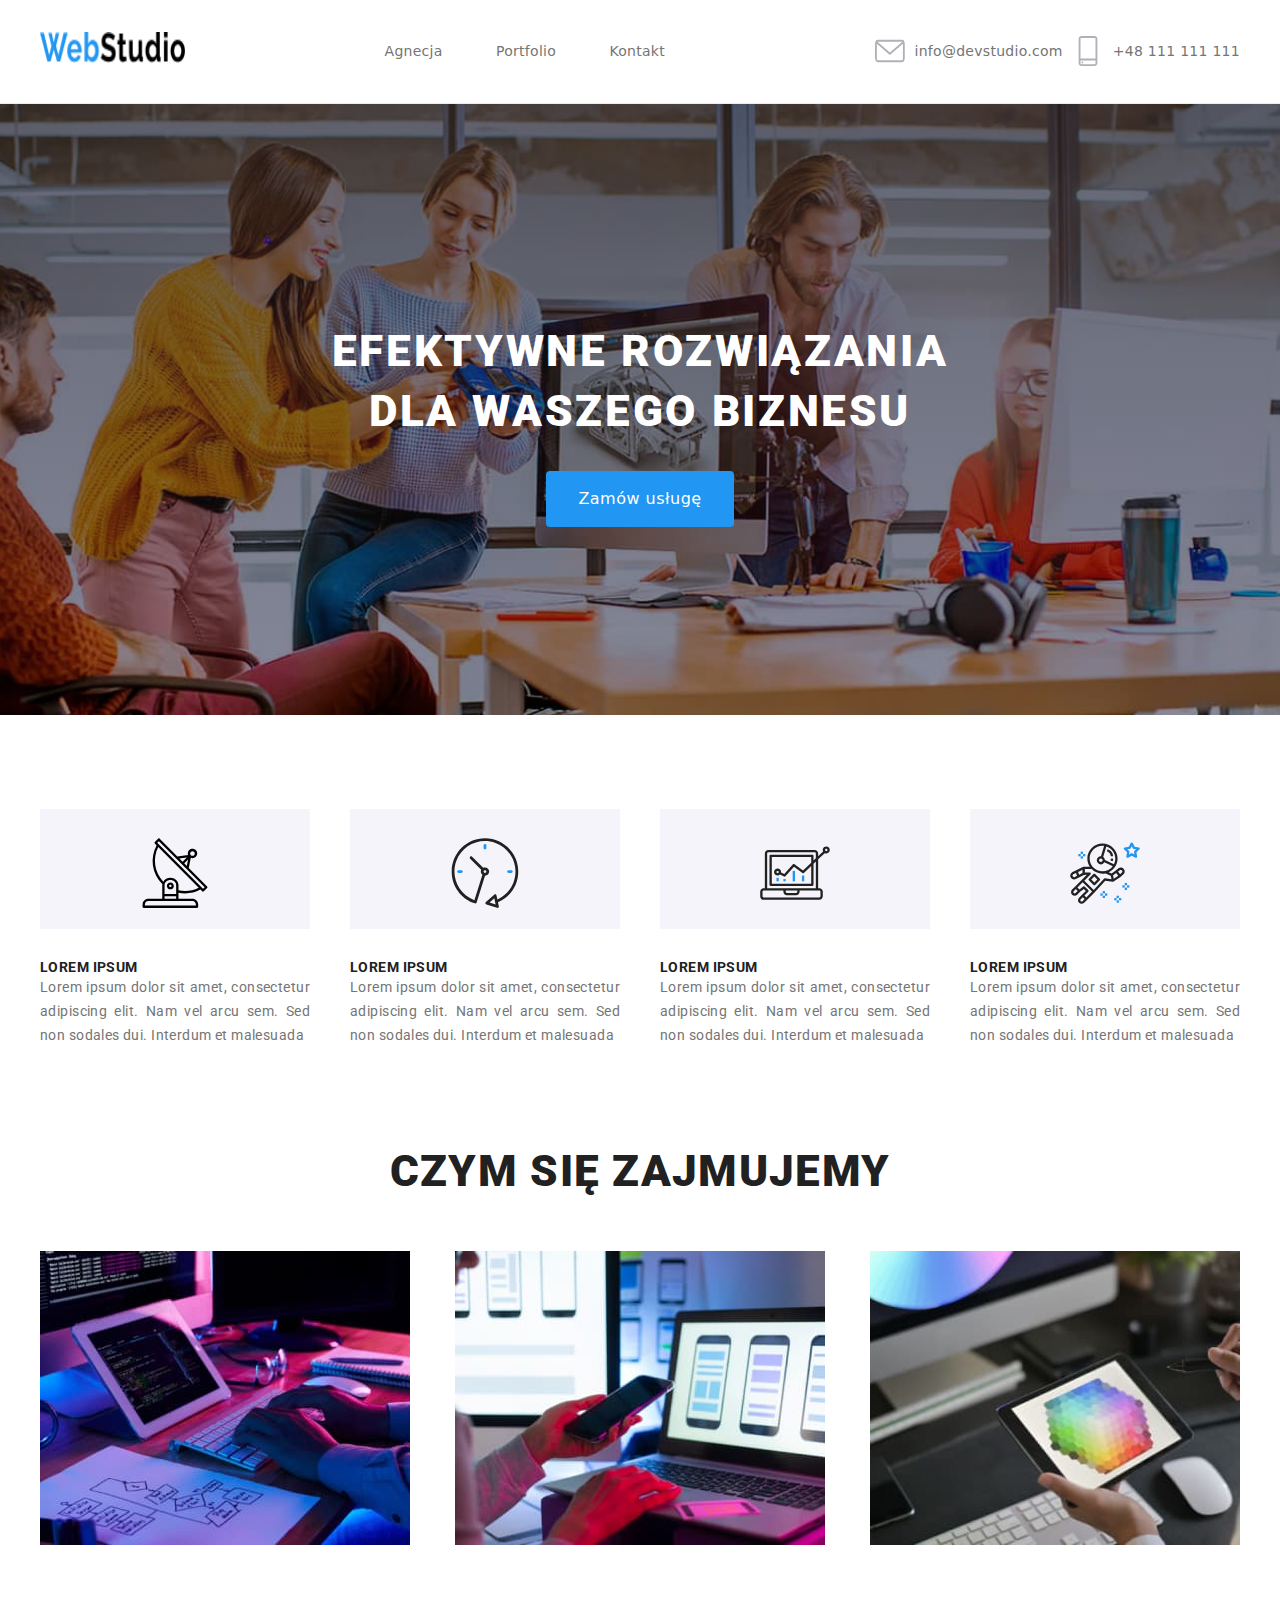
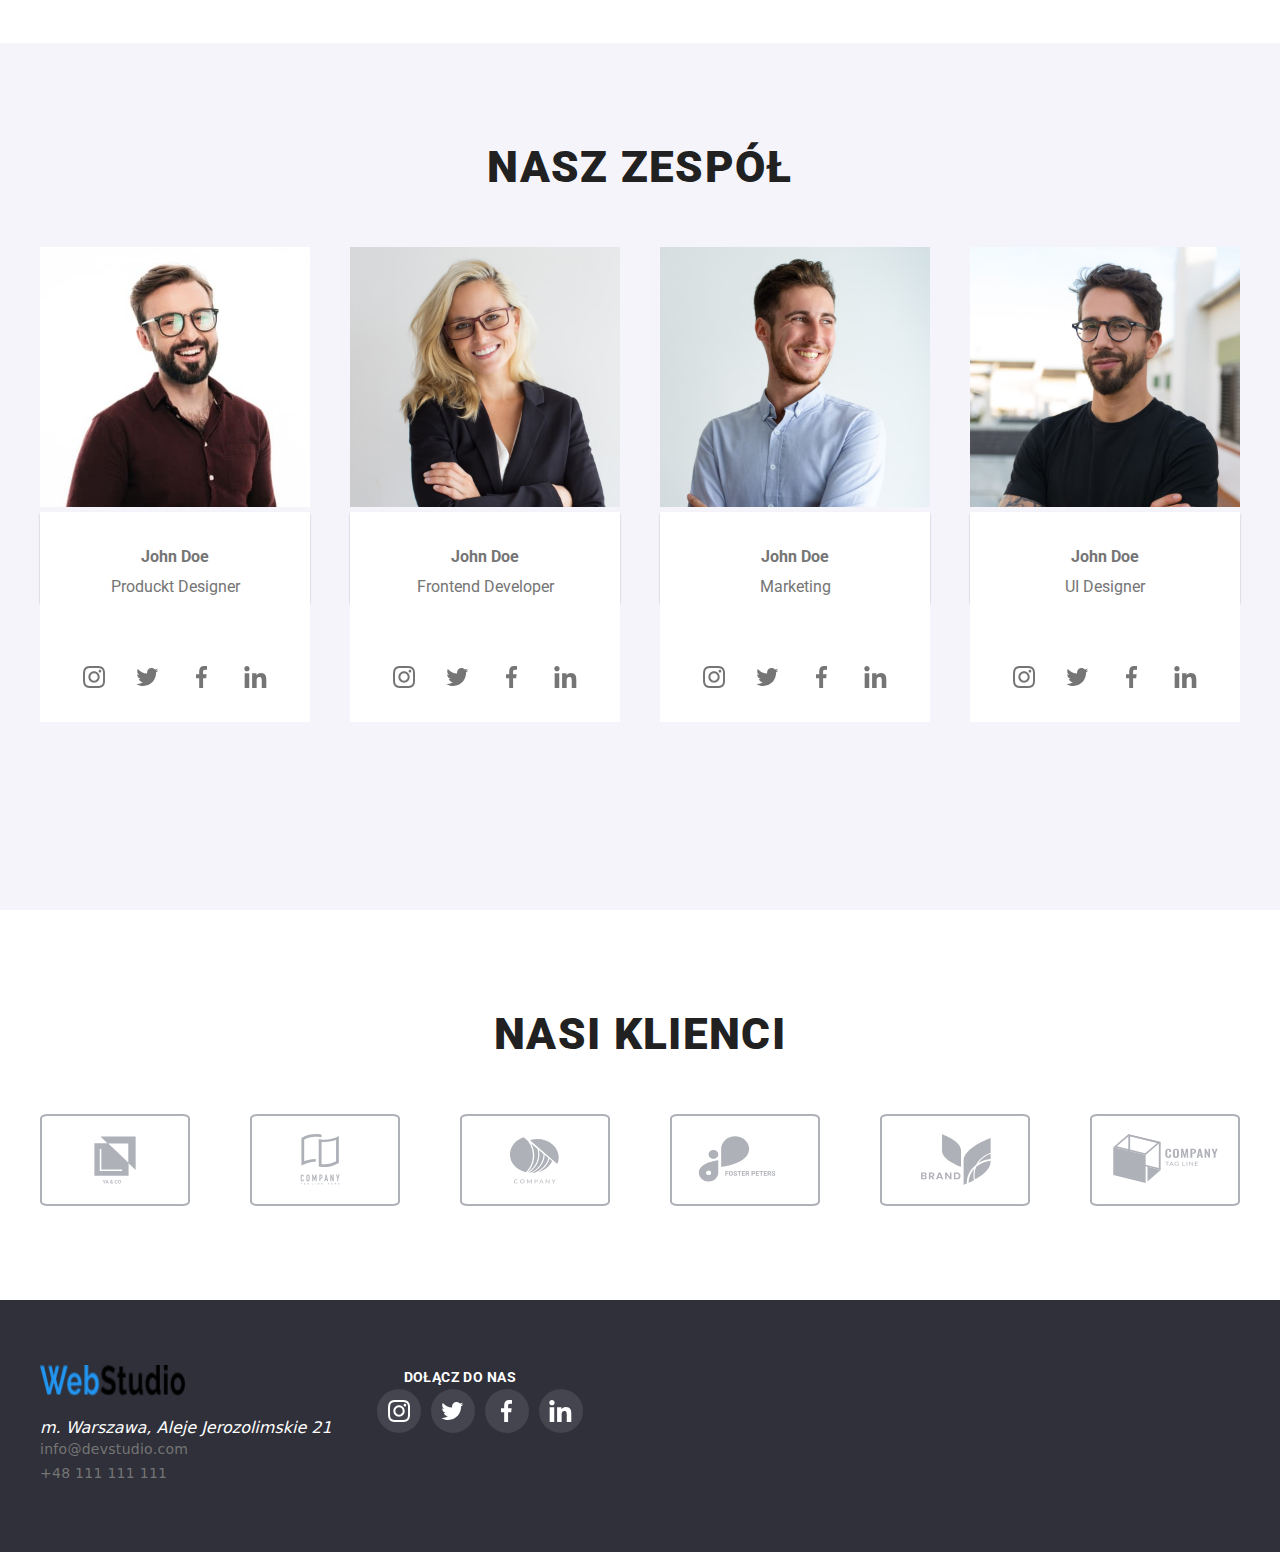
==== commit a90ff565: "icons added" ====
--- a/index.html
+++ b/index.html
@@ -37,17 +37,16 @@
         </nav>
         <div class="contact">
           <svg class="icon-mail" width="30" height="30">
-            <use href="/images/symbol-defs.svg#icon-envelope"></use>
-          </svg>
-          <a class="link1" href="mailto:info@devstudio.com"
+            <use href="/images/icons.svg#icon-envelope"></use>
+          </svg>
+          <a class="link" href="mailto:info@devstudio.com"
             >info@devstudio.com</a
           >
-        </div>
-        <div class="contact">
+
           <svg class="icon-mail" width="30" height="30">
-            <use href="/images/symbol-defs.svg#icon-mobile"></use>
-          </svg>
-          <a class="link1" href="tel:+48111111111">+48 111 111 111</a>
+            <use href="/images/icons.svg#icon-smartphone"></use>
+          </svg>
+          <a class="link" href="tel:+48111111111">+48 111 111 111</a>
         </div>
       </div>
     </header>
@@ -66,22 +65,22 @@
       <div class="container-lorem">
         <div class="box-icons">
           <svg class="icon" width="100" height="150">
-            <use href="/images/symbol-defs.svg#icon-antenna-1"></use>
+            <use href="/images/icons.svg#icon-antenna-1"></use>
           </svg>
         </div>
         <div class="box-icons">
           <svg class="icon" width="100" height="150">
-            <use href="/images/symbol-defs.svg#icon-clock-1"></use>
+            <use href="/images/icons.svg#icon-clock-1"></use>
           </svg>
         </div>
         <div class="box-icons">
           <svg class="icon" width="100" height="150">
-            <use href="/images/symbol-defs.svg#icon-diagram-1"></use>
+            <use href="/images/icons.svg#icon-diagram-1"></use>
           </svg>
         </div>
         <div class="box-icons">
           <svg class="icon" width="100" height="150">
-            <use href="/images/symbol-defs.svg#icon-astronaut-1"></use>
+            <use href="/images/icons.svg#icon-astronaut-1"></use>
           </svg>
         </div>
         <div class="box-lorem">
@@ -220,58 +219,58 @@
         </div>
         <div class="box-icons2">
           <svg class="icon-antenna-1" width="44" height="44">
-            <use href="/images/symbol-defs.svg#icon-instagram-2"></use>
-          </svg>
-          <svg class="icon-antenna-1" width="44" height="44">
-            <use href="/images/symbol-defs.svg#icon-twitter-1"></use>
-          </svg>
-          <svg class="icon-antenna-1" width="44" height="44">
-            <use href="/images/symbol-defs.svg#icon-facebook-1"></use>
-          </svg>
-          <svg class="icon-antenna-1" width="44" height="44">
-            <use href="/images/symbol-defs.svg#icon-linkedin-1"></use>
+            <use href="/images/icons.svg#icon-instagram-2"></use>
+          </svg>
+          <svg class="icon-antenna-1" width="44" height="44">
+            <use href="/images/icons.svg#icon-twitter-1"></use>
+          </svg>
+          <svg class="icon-antenna-1" width="44" height="44">
+            <use href="/images/icons.svg#icon-facebook-1"></use>
+          </svg>
+          <svg class="icon-antenna-1" width="44" height="44">
+            <use href="/images/icons.svg#icon-linkedin-1"></use>
           </svg>
         </div>
         <div class="box-icons2">
           <svg class="icon-antenna-1" width="44" height="44">
-            <use href="/images/symbol-defs.svg#icon-instagram-2"></use>
-          </svg>
-          <svg class="icon-antenna-1" width="44" height="44">
-            <use href="/images/symbol-defs.svg#icon-twitter-1"></use>
-          </svg>
-          <svg class="icon-antenna-1" width="44" height="44">
-            <use href="/images/symbol-defs.svg#icon-facebook-1"></use>
-          </svg>
-          <svg class="icon-antenna-1" width="44" height="44">
-            <use href="/images/symbol-defs.svg#icon-linkedin-1"></use>
+            <use href="/images/icons.svg#icon-instagram-2"></use>
+          </svg>
+          <svg class="icon-antenna-1" width="44" height="44">
+            <use href="/images/icons.svg#icon-twitter-1"></use>
+          </svg>
+          <svg class="icon-antenna-1" width="44" height="44">
+            <use href="/images/icons.svg#icon-facebook-1"></use>
+          </svg>
+          <svg class="icon-antenna-1" width="44" height="44">
+            <use href="/images/icons.svg#icon-linkedin-1"></use>
           </svg>
         </div>
         <div class="box-icons2">
           <svg class="icon-antenna-1" width="44" height="44">
-            <use href="/images/symbol-defs.svg#icon-instagram-2"></use>
-          </svg>
-          <svg class="icon-antenna-1" width="44" height="44">
-            <use href="/images/symbol-defs.svg#icon-twitter-1"></use>
-          </svg>
-          <svg class="icon-antenna-1" width="44" height="44">
-            <use href="/images/symbol-defs.svg#icon-facebook-1"></use>
-          </svg>
-          <svg class="icon-antenna-1" width="44" height="44">
-            <use href="/images/symbol-defs.svg#icon-linkedin-1"></use>
+            <use href="/images/icons.svg#icon-instagram-2"></use>
+          </svg>
+          <svg class="icon-antenna-1" width="44" height="44">
+            <use href="/images/icons.svg#icon-twitter-1"></use>
+          </svg>
+          <svg class="icon-antenna-1" width="44" height="44">
+            <use href="/images/icons.svg#icon-facebook-1"></use>
+          </svg>
+          <svg class="icon-antenna-1" width="44" height="44">
+            <use href="/images/icons.svg#icon-linkedin-1"></use>
           </svg>
         </div>
         <div class="box-icons2">
           <svg class="icon-antenna-1" width="44" height="44">
-            <use href="/images/symbol-defs.svg#icon-instagram-2"></use>
-          </svg>
-          <svg class="icon-antenna-1" width="44" height="44">
-            <use href="/images/symbol-defs.svg#icon-twitter-1"></use>
-          </svg>
-          <svg class="icon-antenna-1" width="44" height="44">
-            <use href="/images/symbol-defs.svg#icon-facebook-1"></use>
-          </svg>
-          <svg class="icon-antenna-1" width="44" height="44">
-            <use href="/images/symbol-defs.svg#icon-linkedin-1"></use>
+            <use href="/images/icons.svg#icon-instagram-2"></use>
+          </svg>
+          <svg class="icon-antenna-1" width="44" height="44">
+            <use href="/images/icons.svg#icon-twitter-1"></use>
+          </svg>
+          <svg class="icon-antenna-1" width="44" height="44">
+            <use href="/images/icons.svg#icon-facebook-1"></use>
+          </svg>
+          <svg class="icon-antenna-1" width="44" height="44">
+            <use href="/images/icons.svg#icon-linkedin-1"></use>
           </svg>
         </div>
       </div>
@@ -282,32 +281,32 @@
 
         <div class="box-clients">
           <svg class="icon-client" width="170" height="92">
-            <use href="/images/symbol-defs.svg#icon-instagram-2"></use>
-          </svg>
-        </div>
-        <div class="box-clients">
-          <svg class="icon-client" width="170" height="92">
-            <use href="/images/symbol-defs.svg#icon-Logo"></use>
-          </svg>
-        </div>
-        <div class="box-clients">
-          <svg class="icon-client" width="170" height="90">
-            <use href="/images/symbol-defs.svg#icon-Logo-2"></use>
-          </svg>
-        </div>
-        <div class="box-clients">
-          <svg class="icon-client" width="200" height="100">
-            <use href="/images/symbol-defs.svg#icon-Logo-3"></use>
-          </svg>
-        </div>
-        <div class="box-clients">
-          <svg class="icon-client" width="170" height="92">
-            <use href="/images/symbol-defs.svg#icon-Logo-4"></use>
-          </svg>
-        </div>
-        <div class="box-clients">
-          <svg class="icon-client" width="170" height="92">
-            <use href="/images/symbol-defs.svg#icon-Logo-5"></use>
+            <use href="/images/icons.svg#icon-Logo"></use>
+          </svg>
+        </div>
+        <div class="box-clients">
+          <svg class="icon-client" width="170" height="92">
+            <use href="/images/icons.svg#icon-Logo-1"></use>
+          </svg>
+        </div>
+        <div class="box-clients">
+          <svg class="icon-client" width="170" height="92">
+            <use href="/images/icons.svg#icon-Logo-2"></use>
+          </svg>
+        </div>
+        <div class="box-clients">
+          <svg class="icon-client" width="170" height="92">
+            <use href="/images/icons.svg#icon-Logo-3"></use>
+          </svg>
+        </div>
+        <div class="box-clients">
+          <svg class="icon-client" width="170" height="92">
+            <use href="/images/icons.svg#icon-Logo-4"></use>
+          </svg>
+        </div>
+        <div class="box-clients">
+          <svg class="icon-client" width="170" height="92">
+            <use href="/images/icons.svg#icon-Logo-5"></use>
           </svg>
         </div>
       </div>
@@ -339,16 +338,16 @@
           <p class="lorem2"><strong>DOŁĄCZ DO NAS</strong></p>
           <div class="box-icons3">
             <svg class="icons-socials" width="44" height="44">
-              <use href="/images/symbol-defs.svg#icon-instagram-2"></use>
+              <use href="/images/icons.svg#icon-instagram-2"></use>
             </svg>
             <svg class="icons-socials" width="44" height="44">
-              <use href="/images/symbol-defs.svg#icon-twitter-1"></use>
+              <use href="/images/icons.svg#icon-twitter-1"></use>
             </svg>
             <svg class="icons-socials" width="44" height="44">
-              <use href="/images/symbol-defs.svg#icon-facebook-1"></use>
+              <use href="/images/icons.svg#icon-facebook-1"></use>
             </svg>
             <svg class="icons-socials" width="44" height="44">
-              <use href="/images/symbol-defs.svg#icon-linkedin-1"></use>
+              <use href="/images/icons.svg#icon-linkedin-1"></use>
             </svg>
           </div>
         </div>
--- a/css/styles.css
+++ b/css/styles.css
@@ -75,6 +75,8 @@
   font-size: 14px;
   line-height: 171%;
   letter-spacing: 0.02em;
+  padding-left: 23px;
+  padding-right: 23px;
 }
 .link1:hover {
   color: #2196f3;
@@ -83,6 +85,8 @@
 }
 .contact {
   /* background-color: #2196f3; */
+  display: flex;
+  align-items: center;
 }
 
 .buttons {
@@ -474,9 +478,10 @@
   flex-wrap: wrap;
   justify-content: space-between;
   gap: 0;
-  padding: 0;
-  margin: 0;
+
+  margin: auto;
   /* background-color: #f5f4fa; */
+  padding-bottom: 94px;
 }
 .box-portfolio2 {
   /* padding-bottom: 94px;
@@ -549,11 +554,15 @@
 }
 
 .icon-mail {
-  margin-left: 12px;
-  margin-right: 12px;
+  margin-left: 10px;
+  margin-right: 10px;
 
   border-radius: 8px;
   fill: #afb1b8;
+  /* background-color: #34f100; */
+}
+.icon-mail:hover {
+  fill: #2196f3;
 }
 .socialmedia {
   display: flex;
@@ -606,21 +615,22 @@
   text-align: justify;
 }
 .box-clients {
-  max-width: 270px;
-  max-height: 100px;
+  max-width: 150px;
+  max-height: 92px;
   display: flex;
   padding-right: 0px;
-
-  margin-left: 40px;
-  padding: 0;
+  padding: 0;
+  margin: 0%;
+  border-radius: 10%;
 }
 .icon-client {
-  margin-right: 5px;
-  margin-left: 5px;
-  fill: #ffffff;
+  fill: #afb1b8;
   /* stroke-width: 0; */
-  background-color: rgba(255, 255, 255, 0.1);
-}
-.icon-clinear:hover {
-  background-color: #2196f3;
-}
+  background-color: #ffffff;
+  border-radius: 5%;
+  border: 2px solid #afb1b8;
+}
+.icon-client:hover {
+  fill: #2196f3;
+  border-color: #2196f3;
+}
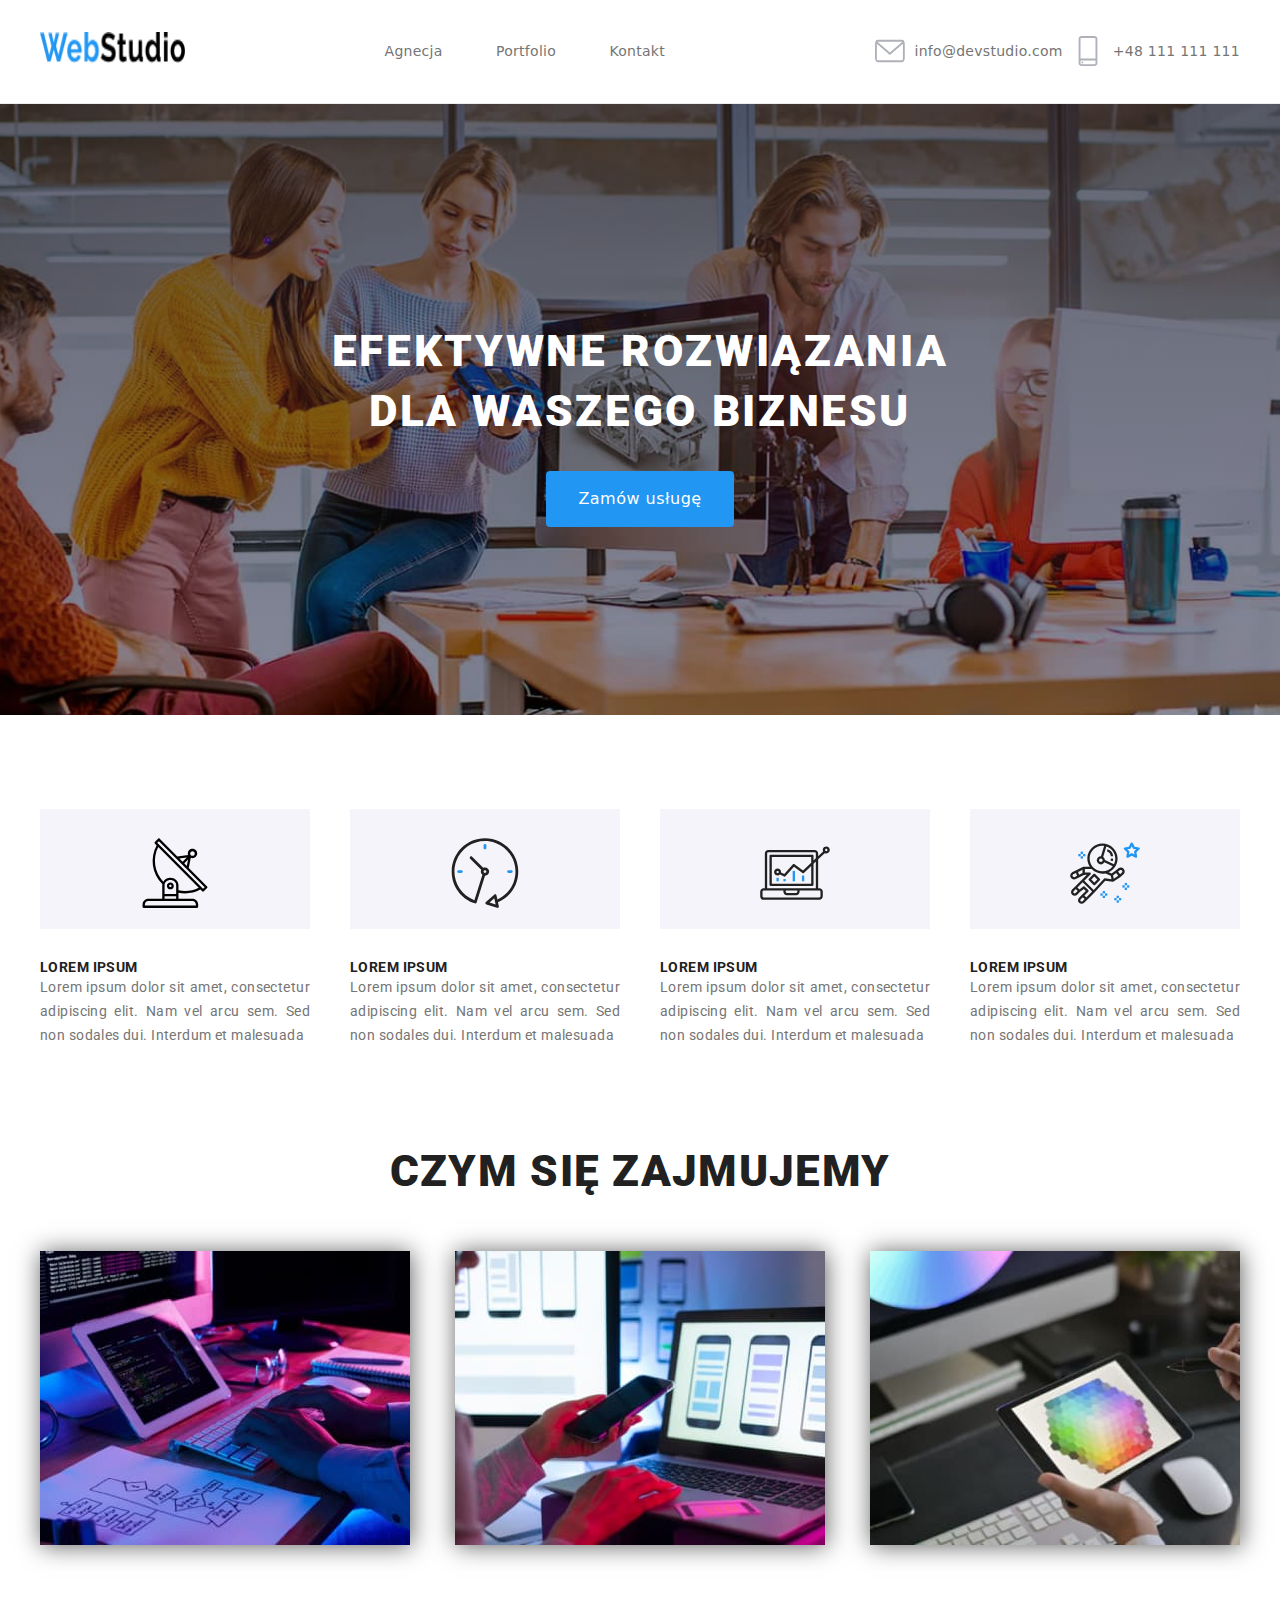
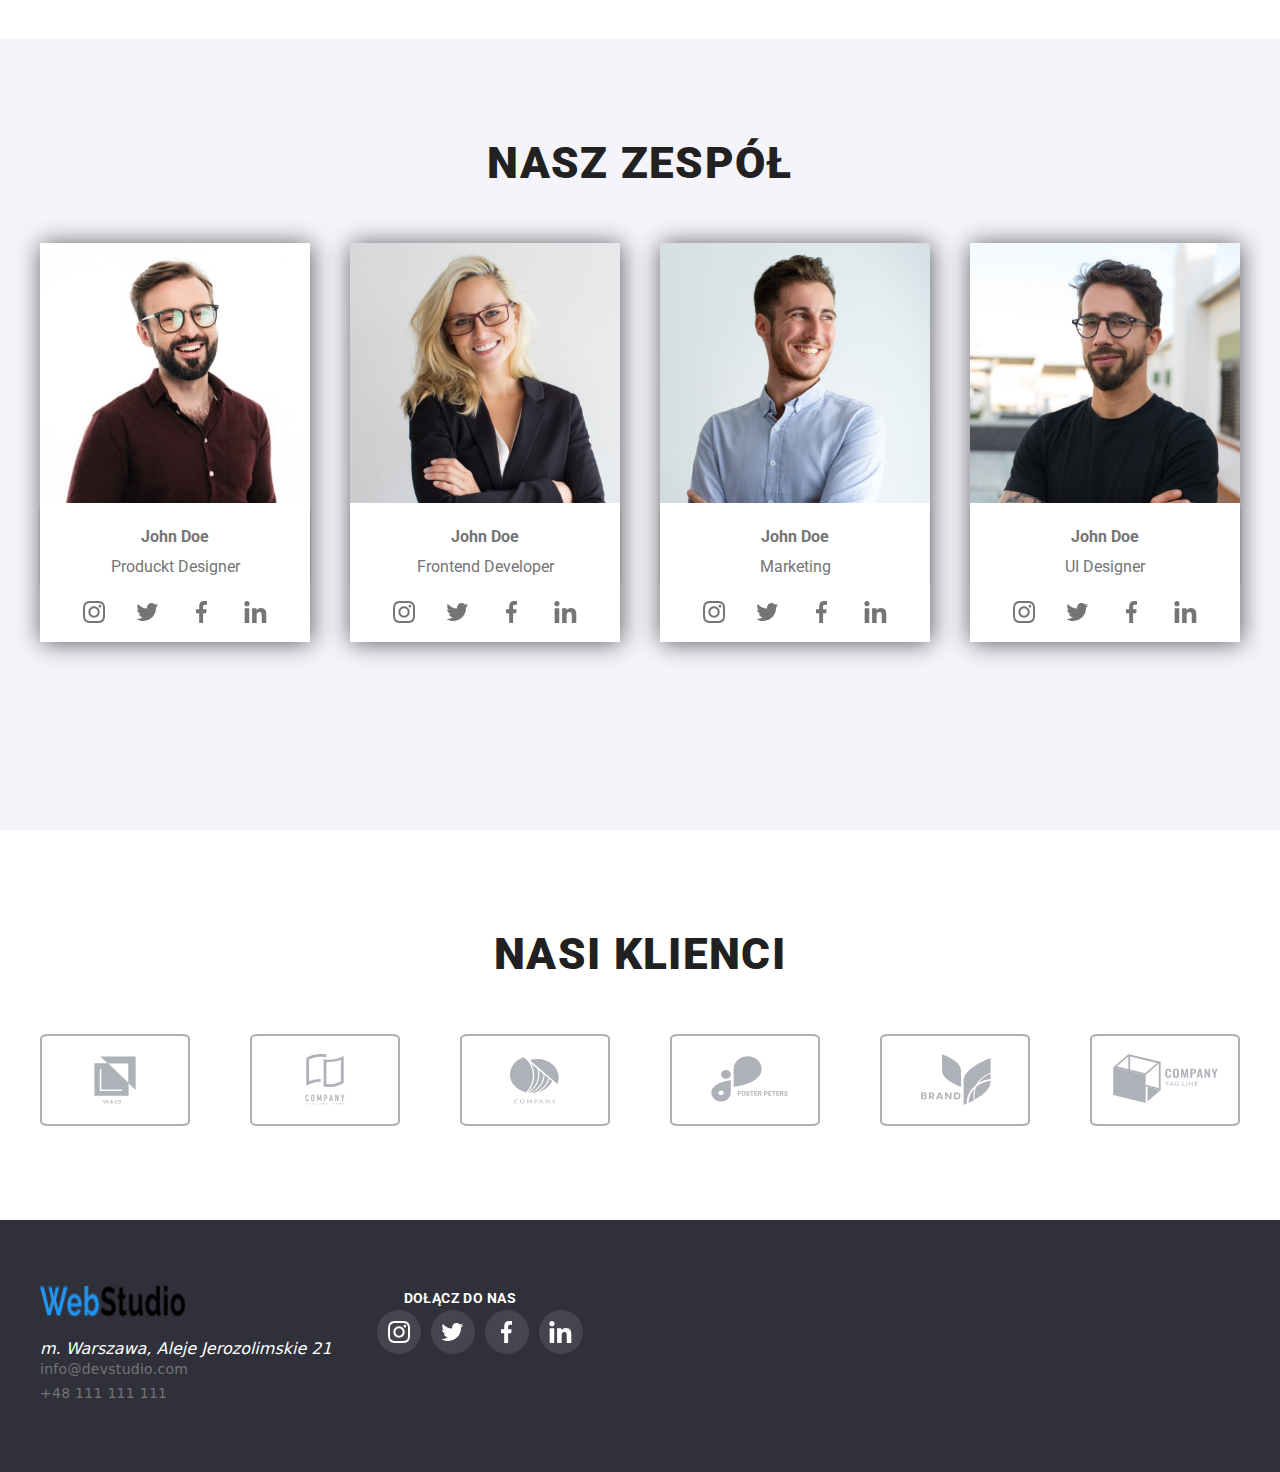
==== commit 53cab839: "final version V1.0" ====
--- a/index.html
+++ b/index.html
@@ -62,252 +62,260 @@
       </section>
     </main>
     <section class="section-lorem">
-      <div class="container-lorem">
-        <div class="box-icons">
-          <svg class="icon" width="100" height="150">
-            <use href="/images/icons.svg#icon-antenna-1"></use>
-          </svg>
-        </div>
-        <div class="box-icons">
-          <svg class="icon" width="100" height="150">
-            <use href="/images/icons.svg#icon-clock-1"></use>
-          </svg>
-        </div>
-        <div class="box-icons">
-          <svg class="icon" width="100" height="150">
-            <use href="/images/icons.svg#icon-diagram-1"></use>
-          </svg>
-        </div>
-        <div class="box-icons">
-          <svg class="icon" width="100" height="150">
-            <use href="/images/icons.svg#icon-astronaut-1"></use>
-          </svg>
-        </div>
-        <div class="box-lorem">
-          <h4 class="paragraf">LOREM IPSUM</h4>
-          <p class="lorem">
-            Lorem ipsum dolor sit amet, consectetur adipiscing elit. Nam vel
-            arcu sem. Sed non sodales dui. Interdum et malesuada
-          </p>
-        </div>
-        <div class="box-lorem">
-          <h4 class="paragraf">LOREM IPSUM</h4>
-          <p class="lorem">
-            Lorem ipsum dolor sit amet, consectetur adipiscing elit. Nam vel
-            arcu sem. Sed non sodales dui. Interdum et malesuada
-          </p>
-        </div>
-        <div class="box-lorem">
-          <h4 class="paragraf">LOREM IPSUM</h4>
-          <p class="lorem">
-            Lorem ipsum dolor sit amet, consectetur adipiscing elit. Nam vel
-            arcu sem. Sed non sodales dui. Interdum et malesuada
-          </p>
-        </div>
-        <div class="box-lorem">
-          <h4 class="paragraf">LOREM IPSUM</h4>
-          <p class="lorem">
-            Lorem ipsum dolor sit amet, consectetur adipiscing elit. Nam vel
-            arcu sem. Sed non sodales dui. Interdum et malesuada
-          </p>
+      <div class="container">
+        <div class="container-lorem">
+          <div class="box-icons">
+            <svg class="icon" width="100" height="150">
+              <use href="/images/icons.svg#icon-antenna-1"></use>
+            </svg>
+          </div>
+          <div class="box-icons">
+            <svg class="icon" width="100" height="150">
+              <use href="/images/icons.svg#icon-clock-1"></use>
+            </svg>
+          </div>
+          <div class="box-icons">
+            <svg class="icon" width="100" height="150">
+              <use href="/images/icons.svg#icon-diagram-1"></use>
+            </svg>
+          </div>
+          <div class="box-icons">
+            <svg class="icon" width="100" height="150">
+              <use href="/images/icons.svg#icon-astronaut-1"></use>
+            </svg>
+          </div>
+          <div class="box-lorem">
+            <h4 class="paragraf">LOREM IPSUM</h4>
+            <p class="lorem">
+              Lorem ipsum dolor sit amet, consectetur adipiscing elit. Nam vel
+              arcu sem. Sed non sodales dui. Interdum et malesuada
+            </p>
+          </div>
+          <div class="box-lorem">
+            <h4 class="paragraf">LOREM IPSUM</h4>
+            <p class="lorem">
+              Lorem ipsum dolor sit amet, consectetur adipiscing elit. Nam vel
+              arcu sem. Sed non sodales dui. Interdum et malesuada
+            </p>
+          </div>
+          <div class="box-lorem">
+            <h4 class="paragraf">LOREM IPSUM</h4>
+            <p class="lorem">
+              Lorem ipsum dolor sit amet, consectetur adipiscing elit. Nam vel
+              arcu sem. Sed non sodales dui. Interdum et malesuada
+            </p>
+          </div>
+          <div class="box-lorem">
+            <h4 class="paragraf">LOREM IPSUM</h4>
+            <p class="lorem">
+              Lorem ipsum dolor sit amet, consectetur adipiscing elit. Nam vel
+              arcu sem. Sed non sodales dui. Interdum et malesuada
+            </p>
+          </div>
         </div>
       </div>
     </section>
     <section class="section-whatwedo">
-      <div class="container-portfolio">
-        <h2 class="paragraf1">Czym się zajmujemy</h2>
-
-        <div class="box-portfolio2">
-          <figure class="figure-portfolio2">
-            <!-- Dowolna treść graficzna: zdjęcie, wykres, diagram itp. -->
-            <img
-              src="images/block_diagram.jpg"
-              alt="block_diagram"
-              width="370"
-              height="294"
-            />
-          </figure>
-        </div>
-        <div class="box-portfolio2">
-          <figure class="figure-portfolio2">
-            <!-- Dowolna treść graficzna: zdjęcie, wykres, diagram itp. -->
-            <img
-              src="images/mobileappdeveloper.jpg"
-              alt="mobileappdeveloper"
-              width="370"
-              height="294"
-            />
-          </figure>
-        </div>
-        <div class="box-portfolio2">
-          <figure class="figure-portfolio2">
-            <!-- Dowolna treść graficzna: zdjęcie, wykres, diagram itp. -->
-            <img
-              src="images/graphic_design.jpg"
-              alt="graphic_designer"
-              width="370"
-              height="294"
-            />
-          </figure>
+      <div class="container">
+        <div class="container-portfolio">
+          <h2 class="paragraf1">Czym się zajmujemy</h2>
+
+          <div class="box-portfolio2">
+            <figure class="figure-portfolio2">
+              <!-- Dowolna treść graficzna: zdjęcie, wykres, diagram itp. -->
+              <img
+                src="images/block_diagram.jpg"
+                alt="block_diagram"
+                width="370"
+                height="294"
+              />
+            </figure>
+          </div>
+          <div class="box-portfolio2">
+            <figure class="figure-portfolio2">
+              <!-- Dowolna treść graficzna: zdjęcie, wykres, diagram itp. -->
+              <img
+                src="images/mobileappdeveloper.jpg"
+                alt="mobileappdeveloper"
+                width="370"
+                height="294"
+              />
+            </figure>
+          </div>
+          <div class="box-portfolio2">
+            <figure class="figure-portfolio2">
+              <!-- Dowolna treść graficzna: zdjęcie, wykres, diagram itp. -->
+              <img
+                src="images/graphic_design.jpg"
+                alt="graphic_designer"
+                width="370"
+                height="294"
+              />
+            </figure>
+          </div>
         </div>
       </div>
     </section>
 
     <section class="section-team">
-      <div class="container-portfolio2">
-        <h2 class="paragraf1">Nasz zespół</h2>
-        <div class="box-portfolio2">
-          <figure class="figure-portfolio2">
-            <!-- Dowolna treść graficzna: zdjęcie, wykres, diagram itp. -->
-            <img
-              src="images/produckt_designer.jpg"
-              alt="produckt_designer"
-              width="270"
-              height="260"
-            />
-            <figcaption class="description">
-              <strong>John Doe</strong>
-              Produckt Designer
-            </figcaption>
-          </figure>
-        </div>
-        <div class="box-portfolio2">
-          <figure class="figure-portfolio">
-            <!-- Dowolna treść graficzna: zdjęcie, wykres, diagram itp. -->
-            <img
-              src="images/frontenddeveloper.jpg"
-              alt="frontenddeveloper"
-              width="270"
-              height="260"
-            />
-            <figcaption class="description">
-              <strong>John Doe </strong>
-              Frontend Developer
-            </figcaption>
-          </figure>
-        </div>
-
-        <div class="box-portfolio2">
-          <figure class="figure-portfolio">
-            <!-- Dowolna treść graficzna: zdjęcie, wykres, diagram itp. -->
-            <img
-              src="images/marketing.jpg"
-              alt="marketing"
-              width="270"
-              height="260"
-            />
-            <figcaption class="description">
-              <strong>John Doe </strong>
-              Marketing
-            </figcaption>
-          </figure>
-        </div>
-        <div class="box-portfolio2">
-          <figure class="figure-portfolio2">
-            <!-- Dowolna treść graficzna: zdjęcie, wykres, diagram itp. -->
-            <img
-              src="images/ui_designer.jpg"
-              alt="ui_designer"
-              width="270"
-              height="260"
-            />
-            <figcaption class="description">
-              <strong>John Doe</strong>
-              UI Designer
-            </figcaption>
-          </figure>
-        </div>
-        <div class="box-icons2">
-          <svg class="icon-antenna-1" width="44" height="44">
-            <use href="/images/icons.svg#icon-instagram-2"></use>
-          </svg>
-          <svg class="icon-antenna-1" width="44" height="44">
-            <use href="/images/icons.svg#icon-twitter-1"></use>
-          </svg>
-          <svg class="icon-antenna-1" width="44" height="44">
-            <use href="/images/icons.svg#icon-facebook-1"></use>
-          </svg>
-          <svg class="icon-antenna-1" width="44" height="44">
-            <use href="/images/icons.svg#icon-linkedin-1"></use>
-          </svg>
-        </div>
-        <div class="box-icons2">
-          <svg class="icon-antenna-1" width="44" height="44">
-            <use href="/images/icons.svg#icon-instagram-2"></use>
-          </svg>
-          <svg class="icon-antenna-1" width="44" height="44">
-            <use href="/images/icons.svg#icon-twitter-1"></use>
-          </svg>
-          <svg class="icon-antenna-1" width="44" height="44">
-            <use href="/images/icons.svg#icon-facebook-1"></use>
-          </svg>
-          <svg class="icon-antenna-1" width="44" height="44">
-            <use href="/images/icons.svg#icon-linkedin-1"></use>
-          </svg>
-        </div>
-        <div class="box-icons2">
-          <svg class="icon-antenna-1" width="44" height="44">
-            <use href="/images/icons.svg#icon-instagram-2"></use>
-          </svg>
-          <svg class="icon-antenna-1" width="44" height="44">
-            <use href="/images/icons.svg#icon-twitter-1"></use>
-          </svg>
-          <svg class="icon-antenna-1" width="44" height="44">
-            <use href="/images/icons.svg#icon-facebook-1"></use>
-          </svg>
-          <svg class="icon-antenna-1" width="44" height="44">
-            <use href="/images/icons.svg#icon-linkedin-1"></use>
-          </svg>
-        </div>
-        <div class="box-icons2">
-          <svg class="icon-antenna-1" width="44" height="44">
-            <use href="/images/icons.svg#icon-instagram-2"></use>
-          </svg>
-          <svg class="icon-antenna-1" width="44" height="44">
-            <use href="/images/icons.svg#icon-twitter-1"></use>
-          </svg>
-          <svg class="icon-antenna-1" width="44" height="44">
-            <use href="/images/icons.svg#icon-facebook-1"></use>
-          </svg>
-          <svg class="icon-antenna-1" width="44" height="44">
-            <use href="/images/icons.svg#icon-linkedin-1"></use>
-          </svg>
+      <div class="container">
+        <div class="container-portfolio2">
+          <h2 class="paragraf1">Nasz zespół</h2>
+          <div class="box-portfolio2">
+            <figure class="figure-portfolio">
+              <!-- Dowolna treść graficzna: zdjęcie, wykres, diagram itp. -->
+              <img
+                src="images/produckt_designer.jpg"
+                alt="produckt_designer"
+                width="270"
+                height="260"
+              />
+              <figcaption class="description">
+                <strong>John Doe</strong>
+                Produckt Designer
+              </figcaption>
+            </figure>
+            <div class="box-icons2">
+              <svg class="icon-antenna-1" width="44" height="44">
+                <use href="/images/icons.svg#icon-instagram-2"></use>
+              </svg>
+              <svg class="icon-antenna-1" width="44" height="44">
+                <use href="/images/icons.svg#icon-twitter-1"></use>
+              </svg>
+              <svg class="icon-antenna-1" width="44" height="44">
+                <use href="/images/icons.svg#icon-facebook-1"></use>
+              </svg>
+              <svg class="icon-antenna-1" width="44" height="44">
+                <use href="/images/icons.svg#icon-linkedin-1"></use>
+              </svg>
+            </div>
+          </div>
+          <div class="box-portfolio2">
+            <figure class="figure-portfolio">
+              <!-- Dowolna treść graficzna: zdjęcie, wykres, diagram itp. -->
+              <img
+                src="images/frontenddeveloper.jpg"
+                alt="frontenddeveloper"
+                width="270"
+                height="260"
+              />
+              <figcaption class="description">
+                <strong>John Doe </strong>
+                Frontend Developer
+              </figcaption>
+            </figure>
+            <div class="box-icons2">
+              <svg class="icon-antenna-1" width="44" height="44">
+                <use href="/images/icons.svg#icon-instagram-2"></use>
+              </svg>
+              <svg class="icon-antenna-1" width="44" height="44">
+                <use href="/images/icons.svg#icon-twitter-1"></use>
+              </svg>
+              <svg class="icon-antenna-1" width="44" height="44">
+                <use href="/images/icons.svg#icon-facebook-1"></use>
+              </svg>
+              <svg class="icon-antenna-1" width="44" height="44">
+                <use href="/images/icons.svg#icon-linkedin-1"></use>
+              </svg>
+            </div>
+          </div>
+
+          <div class="box-portfolio2">
+            <figure class="figure-portfolio">
+              <!-- Dowolna treść graficzna: zdjęcie, wykres, diagram itp. -->
+              <img
+                src="images/marketing.jpg"
+                alt="marketing"
+                width="270"
+                height="260"
+              />
+              <figcaption class="description">
+                <strong>John Doe </strong>
+                Marketing
+              </figcaption>
+            </figure>
+            <div class="box-icons2">
+              <svg class="icon-antenna-1" width="44" height="44">
+                <use href="/images/icons.svg#icon-instagram-2"></use>
+              </svg>
+              <svg class="icon-antenna-1" width="44" height="44">
+                <use href="/images/icons.svg#icon-twitter-1"></use>
+              </svg>
+              <svg class="icon-antenna-1" width="44" height="44">
+                <use href="/images/icons.svg#icon-facebook-1"></use>
+              </svg>
+              <svg class="icon-antenna-1" width="44" height="44">
+                <use href="/images/icons.svg#icon-linkedin-1"></use>
+              </svg>
+            </div>
+          </div>
+          <div class="box-portfolio2">
+            <figure class="figure-portfolio">
+              <!-- Dowolna treść graficzna: zdjęcie, wykres, diagram itp. -->
+              <img
+                src="images/ui_designer.jpg"
+                alt="ui_designer"
+                width="270"
+                height="260"
+              />
+              <figcaption class="description">
+                <strong>John Doe</strong>
+                UI Designer
+              </figcaption>
+            </figure>
+            <div class="box-icons2">
+              <svg class="icon-antenna-1" width="44" height="44">
+                <use href="/images/icons.svg#icon-instagram-2"></use>
+              </svg>
+              <svg class="icon-antenna-1" width="44" height="44">
+                <use href="/images/icons.svg#icon-twitter-1"></use>
+              </svg>
+              <svg class="icon-antenna-1" width="44" height="44">
+                <use href="/images/icons.svg#icon-facebook-1"></use>
+              </svg>
+              <svg class="icon-antenna-1" width="44" height="44">
+                <use href="/images/icons.svg#icon-linkedin-1"></use>
+              </svg>
+            </div>
+          </div>
         </div>
       </div>
     </section>
     <section class="section-lorem">
-      <div class="container-portfolio2">
-        <h2 class="paragraf1">Nasi klienci</h2>
-
-        <div class="box-clients">
-          <svg class="icon-client" width="170" height="92">
-            <use href="/images/icons.svg#icon-Logo"></use>
-          </svg>
-        </div>
-        <div class="box-clients">
-          <svg class="icon-client" width="170" height="92">
-            <use href="/images/icons.svg#icon-Logo-1"></use>
-          </svg>
-        </div>
-        <div class="box-clients">
-          <svg class="icon-client" width="170" height="92">
-            <use href="/images/icons.svg#icon-Logo-2"></use>
-          </svg>
-        </div>
-        <div class="box-clients">
-          <svg class="icon-client" width="170" height="92">
-            <use href="/images/icons.svg#icon-Logo-3"></use>
-          </svg>
-        </div>
-        <div class="box-clients">
-          <svg class="icon-client" width="170" height="92">
-            <use href="/images/icons.svg#icon-Logo-4"></use>
-          </svg>
-        </div>
-        <div class="box-clients">
-          <svg class="icon-client" width="170" height="92">
-            <use href="/images/icons.svg#icon-Logo-5"></use>
-          </svg>
+      <div class="container">
+        <div class="container-portfolio2">
+          <h2 class="paragraf1">Nasi klienci</h2>
+
+          <div class="box-clients">
+            <svg class="icon-client" width="170" height="92">
+              <use href="/images/icons.svg#icon-Logo"></use>
+            </svg>
+          </div>
+          <div class="box-clients">
+            <svg class="icon-client" width="170" height="92">
+              <use href="/images/icons.svg#icon-Logo-1"></use>
+            </svg>
+          </div>
+          <div class="box-clients">
+            <svg class="icon-client" width="170" height="92">
+              <use href="/images/icons.svg#icon-Logo-2"></use>
+            </svg>
+          </div>
+          <div class="box-clients">
+            <svg class="icon-client" width="170" height="92">
+              <use href="/images/icons.svg#icon-Logo-3"></use>
+            </svg>
+          </div>
+          <div class="box-clients">
+            <svg class="icon-client" width="170" height="92">
+              <use href="/images/icons.svg#icon-Logo-4"></use>
+            </svg>
+          </div>
+          <div class="box-clients">
+            <svg class="icon-client" width="170" height="92">
+              <use href="/images/icons.svg#icon-Logo-5"></use>
+            </svg>
+          </div>
         </div>
       </div>
     </section>
--- a/css/styles.css
+++ b/css/styles.css
@@ -114,6 +114,9 @@
   background-color: var(--button-color);
   box-shadow: var(--box);
   border-radius: var(--border);
+  box-shadow: 1px 1px 23px 0px rgba(0, 0, 0, 0.63);
+  -webkit-box-shadow: 1px 1px 23px 0px rgba(0, 0, 0, 0.63);
+  -moz-box-shadow: 1px 1px 23px 0px rgba(0, 0, 0, 0.63);
   /* background: #2196f3; */
 }
 
@@ -315,10 +318,10 @@
   background-color: #ffffff;
   box-shadow: var(--box);
   max-width: 270px;
-  padding-top: 30px;
+  padding-top: 15px;
   line-height: 30px;
-  margin: 0;
-  gap: 0;
+  margin: 0%;
+  gap: 0%;
 }
 .paragraf {
   font-family: "Roboto";
@@ -437,7 +440,10 @@
   padding-left: 10px;
   padding-right: 10px;
 } */
-
+.container {
+  max-width: 1200px;
+  margin: 0 auto;
+}
 .container-portfolio {
   max-width: 1200px;
   display: flex;
@@ -451,13 +457,18 @@
   /* padding-bottom: 94px; */
 }
 .box-portfolio {
-  padding-bottom: 50px;
-  margin: 0px;
+  padding-bottom: 0px;
+  margin-bottom: 50px;
 
   /* flex-basis: calc((100% - 60px) / 3); */
 }
+.box-portfolio:hover {
+  box-shadow: 1px 1px 23px 0px rgba(0, 0, 0, 0.63);
+  -webkit-box-shadow: 1px 1px 23px 0px rgba(0, 0, 0, 0.63);
+  -moz-box-shadow: 1px 1px 23px 0px rgba(0, 0, 0, 0.63);
+}
 .figure-portfolio {
-  margin: 0;
+  margin: auto;
   padding: 0%;
 }
 
@@ -478,7 +489,7 @@
   flex-wrap: wrap;
   justify-content: space-between;
   gap: 0;
-
+  padding: 0%;
   margin: auto;
   /* background-color: #f5f4fa; */
   padding-bottom: 94px;
@@ -486,11 +497,18 @@
 .box-portfolio2 {
   /* padding-bottom: 94px;
   padding-top: 15px; */
-  margin: 0px;
-
+  display: block;
+  margin: 0px;
+  padding: 0%;
+  background-color: #ffffff;
+  gap: 0%;
+  box-shadow: 1px 1px 23px 0px rgba(0, 0, 0, 0.63);
+  -webkit-box-shadow: 1px 1px 23px 0px rgba(0, 0, 0, 0.63);
+  -moz-box-shadow: 1px 1px 23px 0px rgba(0, 0, 0, 0.63);
   /* flex-basis: calc((100% - 60px) / 3); */
 }
 .figure-portfolio2 {
+  display: flex;
   margin: 0;
   padding: 0%;
 }
@@ -542,15 +560,19 @@
 }
 .box-icons2 {
   width: 270px;
-  height: 120px;
+  height: 60px;
   display: flex;
   justify-content: center;
   align-items: center;
   padding-right: 0px;
   margin: 0px;
   padding: 0;
-  padding-top: 30px;
+
   background-color: #ffffff;
+
+  /* box-shadow: 1px 9px 23px 0px rgba(0, 0, 0, 0.63);
+  -webkit-box-shadow: 1px 9px 23px 0px rgba(0, 0, 0, 0.63);
+  -moz-box-shadow: 1px 9px 23px 0px rgba(0, 0, 0, 0.63); */
 }
 
 .icon-mail {
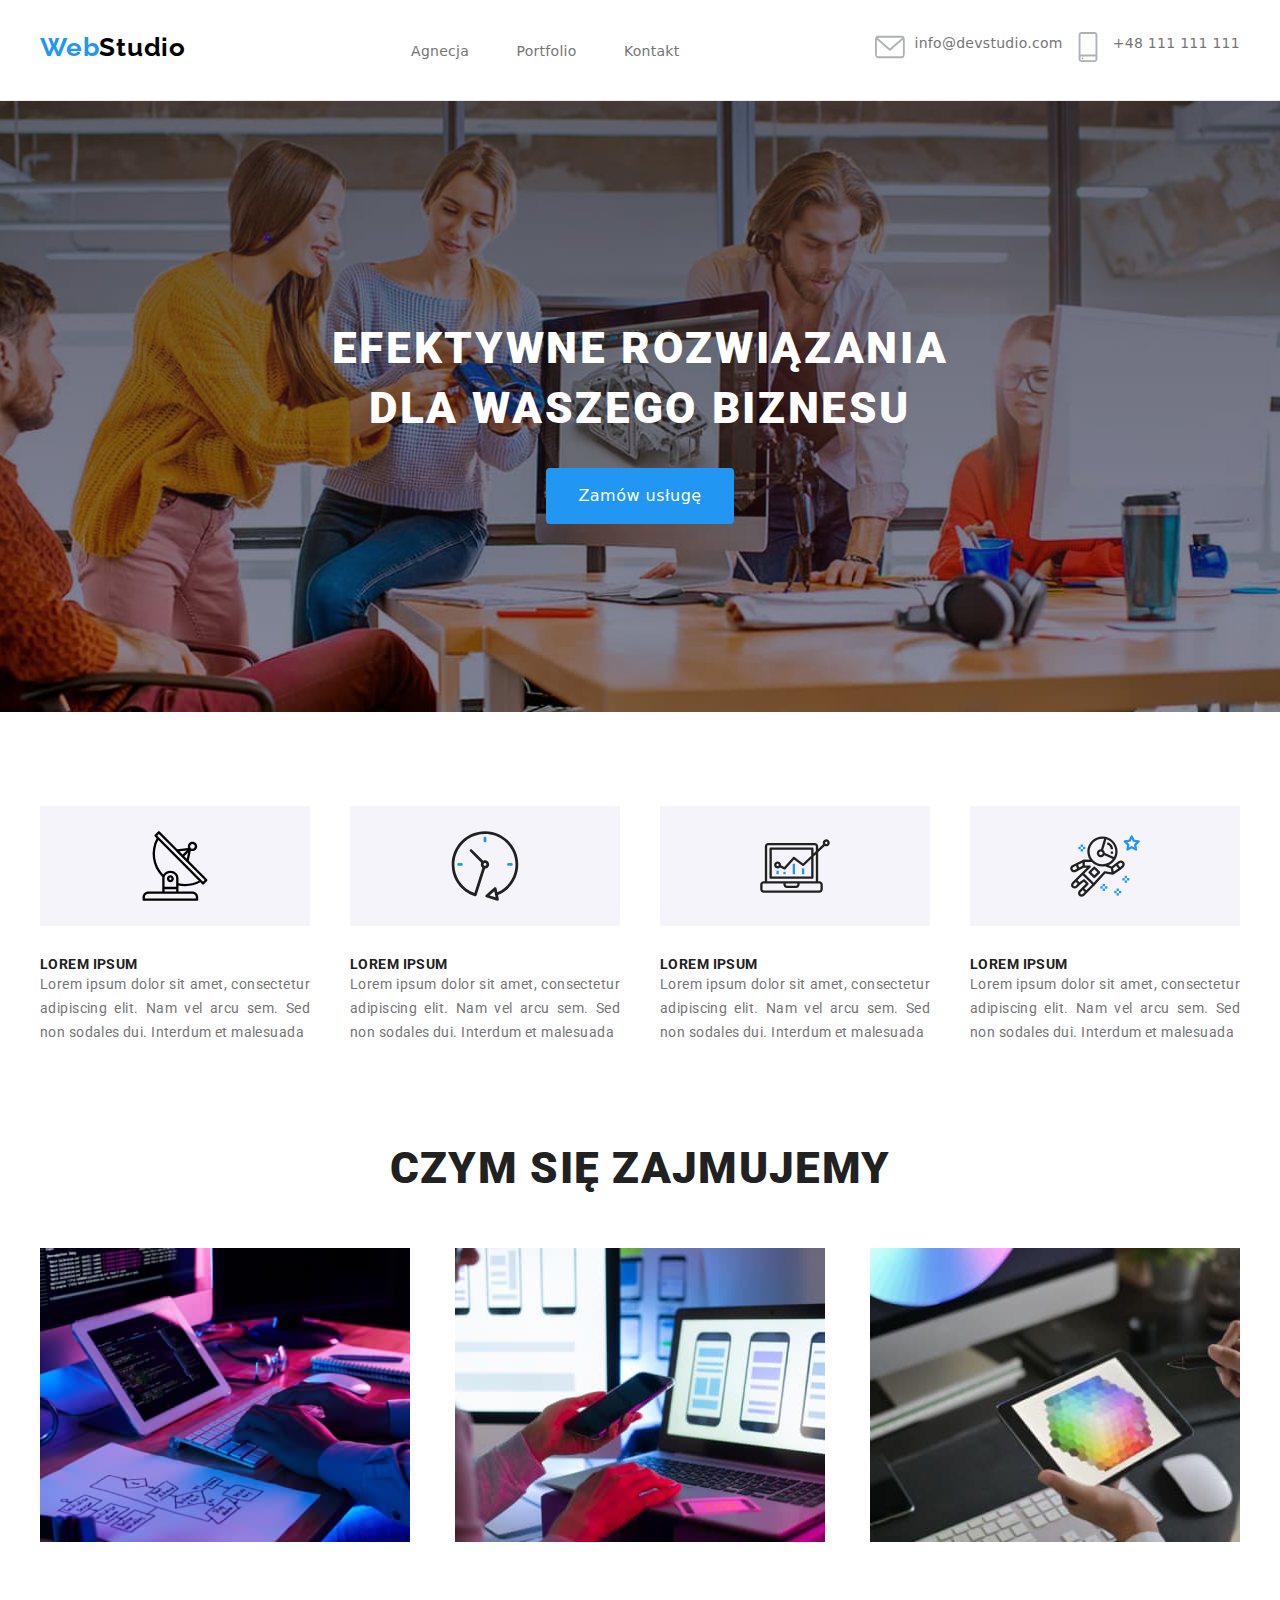
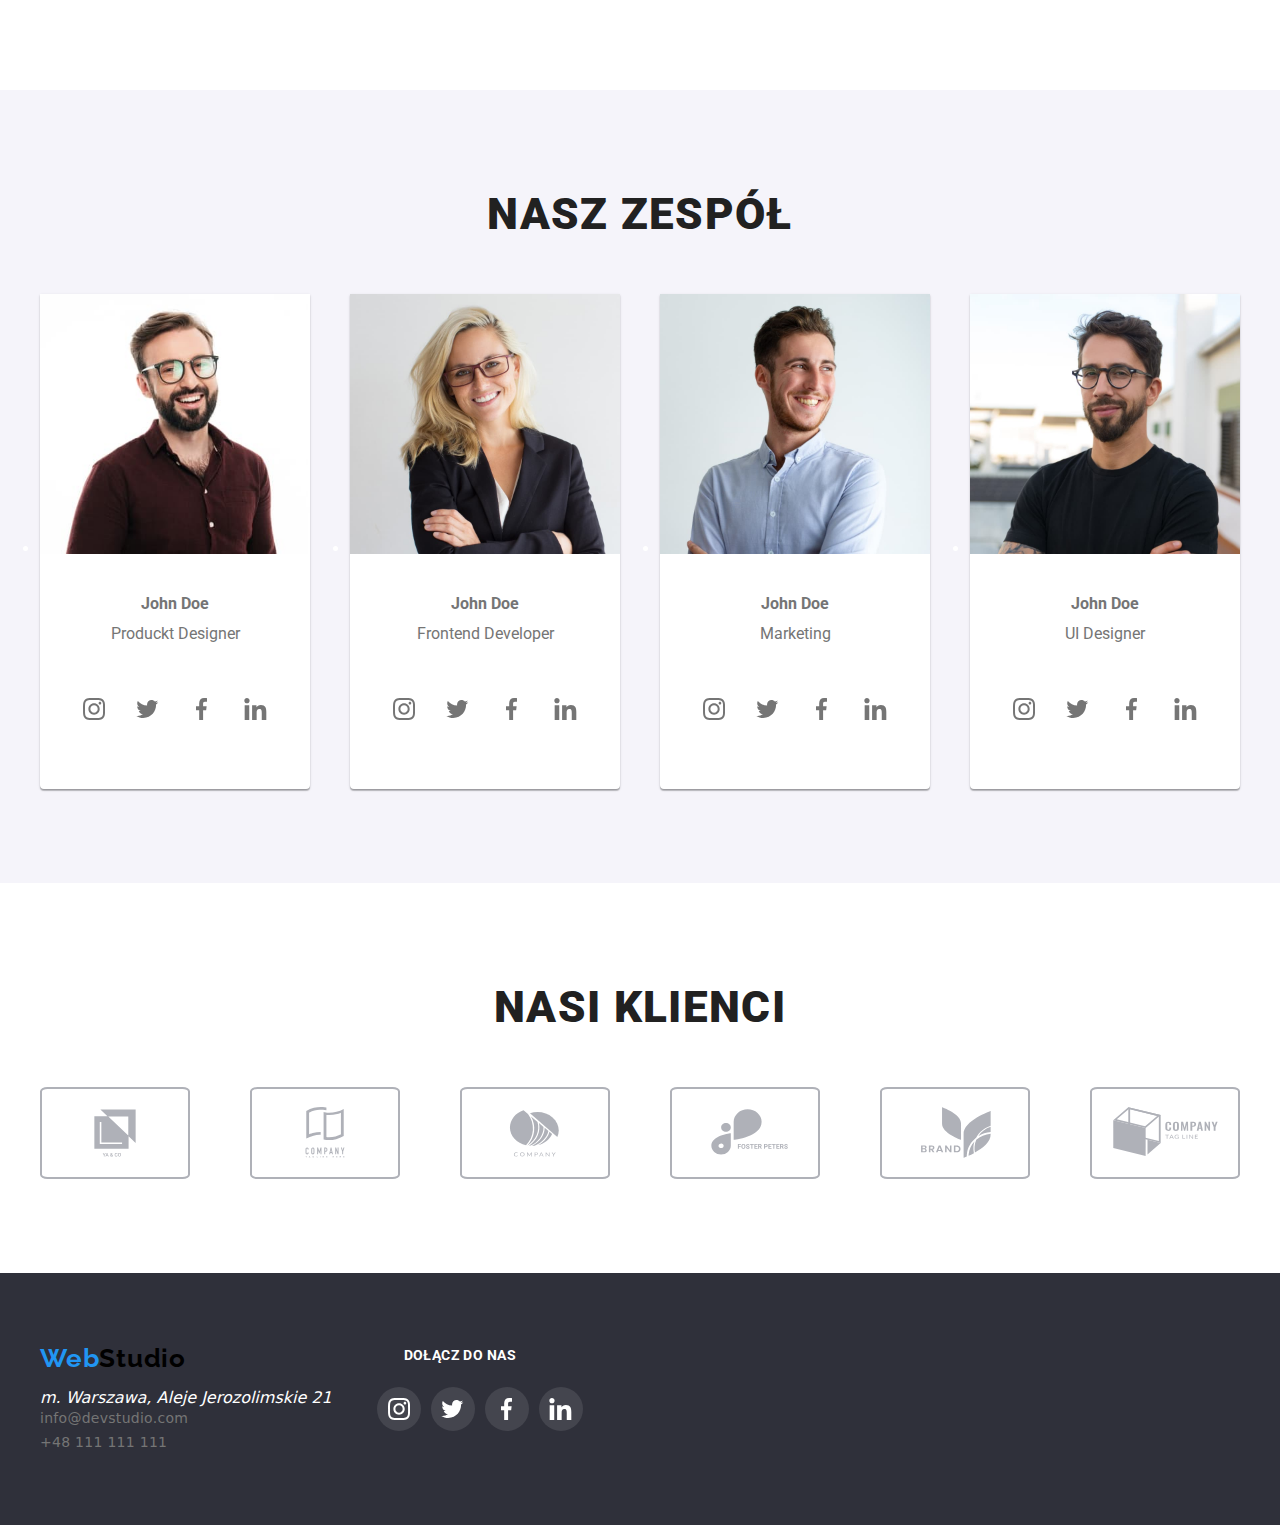
==== commit bbf533c4: "icons source update" ====
--- a/index.html
+++ b/index.html
@@ -13,75 +13,78 @@
       href="https://fonts.googleapis.com/css2?family=Roboto&display=swap"
       rel="stylesheet"
     />
-    <title>Studio</title>
+    <link
+      href="https://fonts.googleapis.com/css2?family=Raleway:wght@500&display=swap"
+      rel="stylesheet"
+    />
+
+    <title>WebStudio</title>
     <link rel="stylesheet" type="text/css" href="css/styles.css" />
   </head>
 
   <body>
-    <header class="border">
+    <header class="header">
       <div class="menu">
-        <a class="link" href="index.html">
-          <img
-            src="images/webstudiologo.png"
-            alt="companylogo"
-            width="145"
-            height="31"
-          />
-        </a>
+        <a class="link-logo" href="index.html"
+          ><span style="color: #2196f3">Web</span
+          ><span style="color: #000000">Studio</span></a
+        >
+
         <nav>
-          <a class="link1" href="#agencja">Agnecja</a>
-
-          <a class="link1" href="portfolio.html">Portfolio</a>
-
-          <a class="link1" href="#kontakt">Kontakt</a>
+          <a class="link-nav" href="#agencja">Agnecja</a>
+
+          <a class="link-nav" href="portfolio.html">Portfolio</a>
+
+          <a class="link-nav" href="#kontakt">Kontakt</a>
         </nav>
         <div class="contact">
-          <svg class="icon-mail" width="30" height="30">
-            <use href="/images/icons.svg#icon-envelope"></use>
+          <svg class="icon-contact" width="30" height="30">
+            <use href="./images/icons.svg#icon-envelope"></use>
           </svg>
-          <a class="link" href="mailto:info@devstudio.com"
+          <a class="link-contact" href="mailto:info@devstudio.com"
             >info@devstudio.com</a
           >
-
-          <svg class="icon-mail" width="30" height="30">
-            <use href="/images/icons.svg#icon-smartphone"></use>
+          <svg class="icon-contact" width="30" height="30">
+            <use href="./images/icons.svg#icon-smartphone"></use>
           </svg>
-          <a class="link" href="tel:+48111111111">+48 111 111 111</a>
+          <a class="link-contact" href="tel:+48111111111">+48 111 111 111</a>
         </div>
       </div>
     </header>
     <main class="main">
-      <section class="section-main">
-        <div class="header">
-          <h1 class="paragraf2">EFEKTYWNE ROZWIĄZANIA DLA WASZEGO BIZNESU</h1>
+      <section class="section-order">
+        <div class="order">
+          <h1 class="paragraf-main">
+            EFEKTYWNE ROZWIĄZANIA DLA WASZEGO BIZNESU
+          </h1>
 
           <div>
-            <button class="button">Zamów usługę</button>
+            <button class="button-studio">Zamów usługę</button>
           </div>
         </div>
       </section>
     </main>
     <section class="section-lorem">
       <div class="container">
-        <div class="container-lorem">
-          <div class="box-icons">
+        <div class="wrapper">
+          <div class="icons-lorem">
             <svg class="icon" width="100" height="150">
-              <use href="/images/icons.svg#icon-antenna-1"></use>
-            </svg>
-          </div>
-          <div class="box-icons">
+              <use href="./images/icons.svg#icon-antenna-1"></use>
+            </svg>
+          </div>
+          <div class="icons-lorem">
             <svg class="icon" width="100" height="150">
-              <use href="/images/icons.svg#icon-clock-1"></use>
-            </svg>
-          </div>
-          <div class="box-icons">
+              <use href="./images/icons.svg#icon-clock-1"></use>
+            </svg>
+          </div>
+          <div class="icons-lorem">
             <svg class="icon" width="100" height="150">
-              <use href="/images/icons.svg#icon-diagram-1"></use>
-            </svg>
-          </div>
-          <div class="box-icons">
+              <use href="./images/icons.svg#icon-diagram-1"></use>
+            </svg>
+          </div>
+          <div class="icons-lorem">
             <svg class="icon" width="100" height="150">
-              <use href="/images/icons.svg#icon-astronaut-1"></use>
+              <use href="./images/icons.svg#icon-astronaut-1"></use>
             </svg>
           </div>
           <div class="box-lorem">
@@ -117,11 +120,11 @@
     </section>
     <section class="section-whatwedo">
       <div class="container">
-        <div class="container-portfolio">
-          <h2 class="paragraf1">Czym się zajmujemy</h2>
-
-          <div class="box-portfolio2">
-            <figure class="figure-portfolio2">
+        <ul class="wrapper">
+          <h2 class="paragraf-section">Czym się zajmujemy</h2>
+
+          <li class="box">
+            <figure class="figure">
               <!-- Dowolna treść graficzna: zdjęcie, wykres, diagram itp. -->
               <img
                 src="images/block_diagram.jpg"
@@ -130,9 +133,9 @@
                 height="294"
               />
             </figure>
-          </div>
-          <div class="box-portfolio2">
-            <figure class="figure-portfolio2">
+          </li>
+          <li class="box">
+            <figure class="figure">
               <!-- Dowolna treść graficzna: zdjęcie, wykres, diagram itp. -->
               <img
                 src="images/mobileappdeveloper.jpg"
@@ -141,9 +144,9 @@
                 height="294"
               />
             </figure>
-          </div>
-          <div class="box-portfolio2">
-            <figure class="figure-portfolio2">
+          </li>
+          <li class="box">
+            <figure class="figure">
               <!-- Dowolna treść graficzna: zdjęcie, wykres, diagram itp. -->
               <img
                 src="images/graphic_design.jpg"
@@ -152,17 +155,17 @@
                 height="294"
               />
             </figure>
-          </div>
-        </div>
+          </li>
+        </ul>
       </div>
     </section>
 
     <section class="section-team">
       <div class="container">
-        <div class="container-portfolio2">
-          <h2 class="paragraf1">Nasz zespół</h2>
-          <div class="box-portfolio2">
-            <figure class="figure-portfolio">
+        <ul class="wrapper">
+          <h2 class="paragraf-section">Nasz zespół</h2>
+          <li class="box">
+            <figure class="figure-team">
               <!-- Dowolna treść graficzna: zdjęcie, wykres, diagram itp. -->
               <img
                 src="images/produckt_designer.jpg"
@@ -174,24 +177,24 @@
                 <strong>John Doe</strong>
                 Produckt Designer
               </figcaption>
-            </figure>
-            <div class="box-icons2">
-              <svg class="icon-antenna-1" width="44" height="44">
-                <use href="/images/icons.svg#icon-instagram-2"></use>
-              </svg>
-              <svg class="icon-antenna-1" width="44" height="44">
-                <use href="/images/icons.svg#icon-twitter-1"></use>
-              </svg>
-              <svg class="icon-antenna-1" width="44" height="44">
-                <use href="/images/icons.svg#icon-facebook-1"></use>
-              </svg>
-              <svg class="icon-antenna-1" width="44" height="44">
-                <use href="/images/icons.svg#icon-linkedin-1"></use>
-              </svg>
-            </div>
-          </div>
-          <div class="box-portfolio2">
-            <figure class="figure-portfolio">
+              <div class="box-icons-team">
+                <svg class="icon-socials-white" width="44" height="44">
+                  <use href="./images/icons.svg#icon-instagram-2"></use>
+                </svg>
+                <svg class="icon-socials-white" width="44" height="44">
+                  <use href="./images/icons.svg#icon-twitter-1"></use>
+                </svg>
+                <svg class="icon-socials-white" width="44" height="44">
+                  <use href="./images/icons.svg#icon-facebook-1"></use>
+                </svg>
+                <svg class="icon-socials-white" width="44" height="44">
+                  <use href="./images/icons.svg#icon-linkedin-1"></use>
+                </svg>
+              </div>
+            </figure>
+          </li>
+          <li class="box">
+            <figure class="figure-team">
               <!-- Dowolna treść graficzna: zdjęcie, wykres, diagram itp. -->
               <img
                 src="images/frontenddeveloper.jpg"
@@ -203,25 +206,25 @@
                 <strong>John Doe </strong>
                 Frontend Developer
               </figcaption>
-            </figure>
-            <div class="box-icons2">
-              <svg class="icon-antenna-1" width="44" height="44">
-                <use href="/images/icons.svg#icon-instagram-2"></use>
-              </svg>
-              <svg class="icon-antenna-1" width="44" height="44">
-                <use href="/images/icons.svg#icon-twitter-1"></use>
-              </svg>
-              <svg class="icon-antenna-1" width="44" height="44">
-                <use href="/images/icons.svg#icon-facebook-1"></use>
-              </svg>
-              <svg class="icon-antenna-1" width="44" height="44">
-                <use href="/images/icons.svg#icon-linkedin-1"></use>
-              </svg>
-            </div>
-          </div>
-
-          <div class="box-portfolio2">
-            <figure class="figure-portfolio">
+              <div class="box-icons-team">
+                <svg class="icon-socials-white" width="44" height="44">
+                  <use href="./images/icons.svg#icon-instagram-2"></use>
+                </svg>
+                <svg class="icon-socials-white" width="44" height="44">
+                  <use href="./images/icons.svg#icon-twitter-1"></use>
+                </svg>
+                <svg class="icon-socials-white" width="44" height="44">
+                  <use href="./images/icons.svg#icon-facebook-1"></use>
+                </svg>
+                <svg class="icon-socials-white" width="44" height="44">
+                  <use href="./images/icons.svg#icon-linkedin-1"></use>
+                </svg>
+              </div>
+            </figure>
+          </li>
+
+          <li class="box">
+            <figure class="figure-team">
               <!-- Dowolna treść graficzna: zdjęcie, wykres, diagram itp. -->
               <img
                 src="images/marketing.jpg"
@@ -233,24 +236,24 @@
                 <strong>John Doe </strong>
                 Marketing
               </figcaption>
-            </figure>
-            <div class="box-icons2">
-              <svg class="icon-antenna-1" width="44" height="44">
-                <use href="/images/icons.svg#icon-instagram-2"></use>
-              </svg>
-              <svg class="icon-antenna-1" width="44" height="44">
-                <use href="/images/icons.svg#icon-twitter-1"></use>
-              </svg>
-              <svg class="icon-antenna-1" width="44" height="44">
-                <use href="/images/icons.svg#icon-facebook-1"></use>
-              </svg>
-              <svg class="icon-antenna-1" width="44" height="44">
-                <use href="/images/icons.svg#icon-linkedin-1"></use>
-              </svg>
-            </div>
-          </div>
-          <div class="box-portfolio2">
-            <figure class="figure-portfolio">
+              <div class="box-icons-team">
+                <svg class="icon-socials-white" width="44" height="44">
+                  <use href="./images/icons.svg#icon-instagram-2"></use>
+                </svg>
+                <svg class="icon-socials-white" width="44" height="44">
+                  <use href="./images/icons.svg#icon-twitter-1"></use>
+                </svg>
+                <svg class="icon-socials-white" width="44" height="44">
+                  <use href="./images/icons.svg#icon-facebook-1"></use>
+                </svg>
+                <svg class="icon-socials-white" width="44" height="44">
+                  <use href="./images/icons.svg#icon-linkedin-1"></use>
+                </svg>
+              </div>
+            </figure>
+          </li>
+          <li class="box">
+            <figure class="figure-team">
               <!-- Dowolna treść graficzna: zdjęcie, wykres, diagram itp. -->
               <img
                 src="images/ui_designer.jpg"
@@ -262,58 +265,58 @@
                 <strong>John Doe</strong>
                 UI Designer
               </figcaption>
-            </figure>
-            <div class="box-icons2">
-              <svg class="icon-antenna-1" width="44" height="44">
-                <use href="/images/icons.svg#icon-instagram-2"></use>
-              </svg>
-              <svg class="icon-antenna-1" width="44" height="44">
-                <use href="/images/icons.svg#icon-twitter-1"></use>
-              </svg>
-              <svg class="icon-antenna-1" width="44" height="44">
-                <use href="/images/icons.svg#icon-facebook-1"></use>
-              </svg>
-              <svg class="icon-antenna-1" width="44" height="44">
-                <use href="/images/icons.svg#icon-linkedin-1"></use>
-              </svg>
-            </div>
-          </div>
-        </div>
+              <div class="box-icons-team">
+                <svg class="icon-socials-white" width="44" height="44">
+                  <use href="./images/icons.svg#icon-instagram-2"></use>
+                </svg>
+                <svg class="icon-socials-white" width="44" height="44">
+                  <use href="./images/icons.svg#icon-twitter-1"></use>
+                </svg>
+                <svg class="icon-socials-white" width="44" height="44">
+                  <use href="./images/icons.svg#icon-facebook-1"></use>
+                </svg>
+                <svg class="icon-socials-white" width="44" height="44">
+                  <use href="./images/icons.svg#icon-linkedin-1"></use>
+                </svg>
+              </div>
+            </figure>
+          </li>
+        </ul>
       </div>
     </section>
-    <section class="section-lorem">
+    <section class="section-clients">
       <div class="container">
-        <div class="container-portfolio2">
-          <h2 class="paragraf1">Nasi klienci</h2>
-
-          <div class="box-clients">
-            <svg class="icon-client" width="170" height="92">
-              <use href="/images/icons.svg#icon-Logo"></use>
-            </svg>
-          </div>
-          <div class="box-clients">
-            <svg class="icon-client" width="170" height="92">
-              <use href="/images/icons.svg#icon-Logo-1"></use>
-            </svg>
-          </div>
-          <div class="box-clients">
-            <svg class="icon-client" width="170" height="92">
-              <use href="/images/icons.svg#icon-Logo-2"></use>
-            </svg>
-          </div>
-          <div class="box-clients">
-            <svg class="icon-client" width="170" height="92">
-              <use href="/images/icons.svg#icon-Logo-3"></use>
-            </svg>
-          </div>
-          <div class="box-clients">
-            <svg class="icon-client" width="170" height="92">
-              <use href="/images/icons.svg#icon-Logo-4"></use>
-            </svg>
-          </div>
-          <div class="box-clients">
-            <svg class="icon-client" width="170" height="92">
-              <use href="/images/icons.svg#icon-Logo-5"></use>
+        <div class="wrapper">
+          <h2 class="paragraf-section">Nasi klienci</h2>
+
+          <div class="box-clients">
+            <svg class="icon-client" width="170" height="92">
+              <use href="./images/icons.svg#icon-Logo"></use>
+            </svg>
+          </div>
+          <div class="box-clients">
+            <svg class="icon-client" width="170" height="92">
+              <use href="./images/icons.svg#icon-Logo-1"></use>
+            </svg>
+          </div>
+          <div class="box-clients">
+            <svg class="icon-client" width="170" height="92">
+              <use href="./images/icons.svg#icon-Logo-2"></use>
+            </svg>
+          </div>
+          <div class="box-clients">
+            <svg class="icon-client" width="170" height="92">
+              <use href="./images/icons.svg#icon-Logo-3"></use>
+            </svg>
+          </div>
+          <div class="box-clients">
+            <svg class="icon-client" width="170" height="92">
+              <use href="./images/icons.svg#icon-Logo-4"></use>
+            </svg>
+          </div>
+          <div class="box-clients">
+            <svg class="icon-client" width="170" height="92">
+              <use href="./images/icons.svg#icon-Logo-5"></use>
             </svg>
           </div>
         </div>
@@ -322,40 +325,35 @@
     <footer class="footer">
       <div class="socialmedia">
         <div class="address">
-          <a class="links" href="index.html">
-            <img
-              src="images/webstudiologo.png"
-              alt="companylogo"
-              width="145"
-              height="31"
-            />
-          </a>
+          <a class="link-logo" href="index.html"
+            ><span style="color: #2196f3">Web</span
+            ><span style="color: #000000">Studio</span></a
+          >
 
           <address class="number">
             <i>m. Warszawa, Aleje Jerozolimskie 21</i>
 
-            <a class="links" href="mailto:info@devstudio.com"
+            <a class="link-footer" href="mailto:info@devstudio.com"
               >info@devstudio.com</a
             >
 
-            <a class="links" href="tel:+48111111111">+48 111 111 111</a>
+            <a class="link-footer" href="tel:+48111111111">+48 111 111 111</a>
           </address>
         </div>
-
-        <div class="socialmedia2">
-          <p class="lorem2"><strong>DOŁĄCZ DO NAS</strong></p>
-          <div class="box-icons3">
-            <svg class="icons-socials" width="44" height="44">
-              <use href="/images/icons.svg#icon-instagram-2"></use>
-            </svg>
-            <svg class="icons-socials" width="44" height="44">
-              <use href="/images/icons.svg#icon-twitter-1"></use>
-            </svg>
-            <svg class="icons-socials" width="44" height="44">
-              <use href="/images/icons.svg#icon-facebook-1"></use>
-            </svg>
-            <svg class="icons-socials" width="44" height="44">
-              <use href="/images/icons.svg#icon-linkedin-1"></use>
+        <div class="socialmedia-footer">
+          <p class="paragraf-socials"><strong>DOŁĄCZ DO NAS</strong></p>
+          <div class="box-icons-footer">
+            <svg class="icons-socials-gray" width="44" height="44">
+              <use href="./images/icons.svg#icon-instagram-2"></use>
+            </svg>
+            <svg class="icons-socials-gray" width="44" height="44">
+              <use href="./images/icons.svg#icon-twitter-1"></use>
+            </svg>
+            <svg class="icons-socials-gray" width="44" height="44">
+              <use href="./images/icons.svg#icon-facebook-1"></use>
+            </svg>
+            <svg class="icons-socials-gray" width="44" height="44">
+              <use href="./images/icons.svg#icon-linkedin-1"></use>
             </svg>
           </div>
         </div>
--- a/css/styles.css
+++ b/css/styles.css
@@ -8,13 +8,26 @@
 * {
   box-sizing: border-box;
 }
-.border {
-  display: flex;
-
-  align-items: center;
-  color: #ffffff;
-  display: flex;
-  align-items: center;
+
+.menu {
+  width: 1200px;
+  font-style: normal;
+  font-weight: 700;
+  font-size: 18px;
+  line-height: 200%;
+  /* identical to box height, or 200% */
+  letter-spacing: 0.06em;
+  display: flex;
+  justify-content: space-between;
+  padding: 0px;
+  margin: 0px;
+}
+
+.header {
+  display: flex;
+  flex-wrap: wrap;
+  align-items: center;
+  color: #ffffff;
   justify-content: center;
   padding-left: 25px;
   padding-top: 32px;
@@ -22,143 +35,7 @@
   padding-right: 25px;
   /* border: 1px solid red; */
 }
-.menu {
-  width: 1200px;
-  font-style: normal;
-  font-weight: 700;
-  font-size: 18px;
-  line-height: 200%;
-  /* identical to box height, or 200% */
-  letter-spacing: 0.06em;
-  display: flex;
-  justify-content: space-between;
-  padding: 0px;
-  margin: 0px;
-}
-
-.header {
-  max-width: 700px;
-  color: #ffffff;
-  display: flex;
-  flex-direction: column;
-  align-items: center;
-  justify-content: center;
-  padding-top: 94px;
-  padding-bottom: 94px;
-  margin: 0;
-  padding-right: 0;
-  padding-left: 0;
-}
-
-.link {
-  color: #757575;
-  text-decoration: none;
-  font-style: normal;
-  font-weight: 500;
-  font-size: 14px;
-  line-height: 171%;
-  letter-spacing: 0.02em;
-  padding-right: 0px;
-  padding-left: 0px;
-}
-.link:hover {
-  color: #2196f3;
-
-  background-color: #ffffff;
-}
-
-.link1 {
-  color: #757575;
-  text-decoration: none;
-  font-style: normal;
-  font-weight: 500;
-  font-size: 14px;
-  line-height: 171%;
-  letter-spacing: 0.02em;
-  padding-left: 23px;
-  padding-right: 23px;
-}
-.link1:hover {
-  color: #2196f3;
-
-  background-color: #ffffff;
-}
-.contact {
-  /* background-color: #2196f3; */
-  display: flex;
-  align-items: center;
-}
-
-.buttons {
-  transition-duration: 0, 4s;
-  font-style: normal;
-  font-weight: 500;
-  font-size: 16px;
-  line-height: 162%;
-  /* identical to box height, or 162% */
-  text-align: center;
-  letter-spacing: 0.03em;
-  cursor: pointer;
-  color: #212121;
-  border-radius: 4px;
-  background-color: #f5f4fa;
-  border: none;
-  margin-left: 8px;
-  padding: 15px 32px;
-  text-align: center;
-  text-decoration: none;
-  display: inline-block;
-}
-.buttons:hover {
-  color: #ffffff;
-  background-color: var(--button-color);
-  box-shadow: var(--box);
-  border-radius: var(--border);
-  box-shadow: 1px 1px 23px 0px rgba(0, 0, 0, 0.63);
-  -webkit-box-shadow: 1px 1px 23px 0px rgba(0, 0, 0, 0.63);
-  -moz-box-shadow: 1px 1px 23px 0px rgba(0, 0, 0, 0.63);
-  /* background: #2196f3; */
-}
-
-.button {
-  font-style: normal;
-  font-weight: 500;
-  font-size: 16px;
-  line-height: 162%;
-  /* identical to box height, or 162% */
-  text-align: center;
-  letter-spacing: 0.03em;
-  cursor: pointer;
-  color: #ffffff;
-  border-radius: 4px;
-
-  border: none;
-  background-color: var(--button-color);
-  padding: 15px 32px;
-  text-align: center;
-  text-decoration: none;
-  display: inline-block;
-}
-
-/* .button:hover {
-  color: #ffffff;
-  background-color: var(--button-color);
-  box-shadow: var(--box);
-
-  box-shadow: var(--box);
-  border-radius: var(--border);
-   background: #2196f3;
-}    */
-/* .footerlinks{
-    position: absolute;
-} */
-
-.main {
-  color: #ffffff;
-
-  border-top: 1px solid #ececec;
-}
-.section-main {
+.section-order {
   max-width: 1600px;
   display: flex;
   justify-content: center;
@@ -176,6 +53,163 @@
   background-repeat: no-repeat;
   background-position: center;
 }
+.order {
+  max-width: 700px;
+  color: #ffffff;
+  display: flex;
+  flex-direction: column;
+  align-items: center;
+  justify-content: center;
+  padding-top: 94px;
+  padding-bottom: 94px;
+  margin: 0;
+  padding-right: 0;
+  padding-left: 0;
+}
+.link {
+  color: #757575;
+  text-decoration: none;
+  font-style: normal;
+  font-weight: 500;
+  font-size: 14px;
+  line-height: 171%;
+  letter-spacing: 0.02em;
+  padding-right: 0px;
+  padding-left: 0px;
+}
+.link:hover {
+  color: #2196f3;
+
+  background-color: #ffffff;
+}
+.link-logo {
+  font-family: "Raleway";
+  font-style: normal;
+  font-weight: 700;
+  font-size: 26px;
+  line-height: 31px;
+  /* identical to box height */
+  letter-spacing: 0.03em;
+  text-decoration: none;
+}
+
+.link-nav {
+  color: #757575;
+  text-decoration: none;
+  font-style: normal;
+  font-weight: 500;
+  font-size: 14px;
+  line-height: 171%;
+  letter-spacing: 0.02em;
+  padding-right: 0px;
+  padding-left: 40px;
+  /* background-color: #2196f3; */
+}
+.link-nav:hover {
+  color: #2196f3;
+
+  background-color: #ffffff;
+}
+.link-contact {
+  color: #757575;
+  text-decoration: none;
+  font-style: normal;
+  font-weight: 500;
+  font-size: 14px;
+  line-height: 171%;
+  letter-spacing: 0.02em;
+  padding-right: 0px;
+
+  /* background-color: #2196f3; */
+}
+.link-contact:hover {
+  color: #2196f3;
+
+  background-color: #ffffff;
+}
+.link-footer {
+  color: #757575;
+  text-decoration: none;
+  font-style: normal;
+  font-weight: 500;
+  font-size: 14px;
+  line-height: 171%;
+  letter-spacing: 0.02em;
+  background-color: transparent;
+}
+.link-footer:hover {
+  color: #2196f3;
+
+  background-color: transparent;
+}
+.contact {
+  display: flex;
+  justify-content: center;
+  /* background-color: #2196f3; */
+}
+
+.buttons-portfolio {
+  transition-duration: 0, 4s;
+  font-style: normal;
+  font-weight: 500;
+  font-size: 16px;
+  line-height: 162%;
+  /* identical to box height, or 162% */
+  text-align: center;
+  letter-spacing: 0.03em;
+  cursor: pointer;
+  color: #212121;
+  border-radius: 4px;
+  background-color: #f5f4fa;
+  border: none;
+  margin-left: 8px;
+  padding: 15px 32px;
+  text-align: center;
+  text-decoration: none;
+  display: inline-block;
+}
+.buttons-portfolio:hover {
+  color: #ffffff;
+  background-color: var(--button-color);
+  box-shadow: var(--box);
+  border-radius: var(--border);
+  color: #ffffff;
+  background-color: var(--button-color);
+  box-shadow: var(--box);
+  border-radius: var(--border);
+  box-shadow: 0px 1px 3px rgba(0, 0, 0, 0.12), 0px 1px 1px rgba(0, 0, 0, 0.14),
+    0px 2px 1px rgba(0, 0, 0, 0.2);
+  border-radius: 0px 0px 4px 4px;
+  /* background: #2196f3; */
+  /* background: #2196f3; */
+}
+
+.button-studio {
+  font-style: normal;
+  font-weight: 500;
+  font-size: 16px;
+  line-height: 162%;
+  /* identical to box height, or 162% */
+  text-align: center;
+  letter-spacing: 0.03em;
+  cursor: pointer;
+  color: #ffffff;
+  border-radius: 4px;
+
+  border: none;
+  background-color: var(--button-color);
+  padding: 15px 32px;
+  text-align: center;
+  text-decoration: none;
+  display: inline-block;
+}
+
+.main {
+  color: #ffffff;
+
+  border-top: 1px solid #ececec;
+}
+
 .main-portfolio {
   color: #ffffff;
   display: flex;
@@ -200,24 +234,13 @@
 .footer > .content {
   flex-grow: 1;
 }
-.footer-portfolio {
-  background-color: #2f303a;
-  color: #ffffff;
-  min-height: 252px;
-  display: flex;
-  align-items: center;
-  justify-content: center;
-}
-.footer-portfolio > .content {
-  flex-grow: 1;
-}
 
 .address {
   display: flex;
   flex-direction: column;
   padding-top: 60px;
   padding-bottom: 60px;
-  /* background-color: #c70035; */
+  /* background-color: #f5f4fa; */
 }
 .number {
   display: flex;
@@ -227,7 +250,9 @@
   /* background-color: #72f321; */
 }
 
-.paragraf2 {
+.paragraf-main {
+  width: 696px;
+  margin: 10 15px 15px;
   font-family: "Roboto";
   font-style: normal;
   font-weight: 900;
@@ -240,53 +265,11 @@
   letter-spacing: 0.06em;
   display: inline-block;
 }
-/* .description {
-  font-style: normal;
-  font-weight: 400;
-  font-size: 16px;
-  line-height: 188%;
- 
-  letter-spacing: 0.03em;
-
-  color: #757575;
-} */
-
-.container {
-  max-width: 1200px;
-  display: flex;
-  flex-wrap: wrap;
-  gap: 0px;
-  padding: 0px;
-  list-style: none;
-  justify-content: center;
-}
-.container-graph {
-  max-width: 1200px;
-  box-sizing: content-box;
-  display: flex;
-  flex-wrap: wrap;
-  justify-content: space-between;
-  gap: 0;
-
-  margin: 0px;
-  padding-top: 50px;
-}
 
 .box {
-  padding-bottom: 30px;
-  padding-top: 15px;
-  margin: 0px;
-}
-.container-lorem {
-  max-width: 1200px;
-  display: flex;
-  flex-wrap: wrap;
-  justify-content: space-between;
-  gap: 0;
-  padding: 0;
   margin: 0;
-  /* background-color: #2196f3; */
-}
+}
+
 .box-lorem {
   max-width: 270px;
   display: flex;
@@ -294,31 +277,19 @@
   padding-right: 0px;
   margin: 0px;
   padding: 0;
+}
+
+.description {
+  font-family: "Roboto";
+  display: flex;
+  flex-direction: column;
+  align-items: center;
+  color: #757575;
+  background-color: #ffffff;
+
+  max-width: 270px;
   padding-top: 30px;
-}
-.box-graph {
-  display: block;
-  padding-right: 30px;
-
-  background-color: aqua;
-}
-
-.box-team {
-  /* flex-basis: calc((100% - 45px) / 4); */
-  max-width: 25%;
-  gap: 0;
-  margin: 0;
-}
-.description {
-  font-family: "Roboto";
-  display: flex;
-  flex-direction: column;
-  align-items: center;
-  color: #757575;
-  background-color: #ffffff;
-  box-shadow: var(--box);
-  max-width: 270px;
-  padding-top: 15px;
+  padding-bottom: 30px;
   line-height: 30px;
   margin: 0%;
   gap: 0%;
@@ -336,7 +307,7 @@
   margin: 0;
 }
 
-.paragraf1 {
+.paragraf-section {
   width: 1200px;
   font-family: "Roboto";
   font-style: normal;
@@ -353,7 +324,28 @@
   margin: 0;
   padding-bottom: 50px;
 }
-
+.paragraf-main {
+  width: 696px;
+  margin: 10 15px 15px;
+  font-family: "Roboto";
+  font-style: normal;
+  font-weight: 900;
+  font-size: 44px;
+  line-height: 60px;
+  text-transform: uppercase;
+  letter-spacing: 0.03em;
+  color: #ffffff;
+  text-align: center;
+  letter-spacing: 0.06em;
+  display: inline-block;
+}
+.section-lorem {
+  color: #ffffff;
+  display: flex;
+  justify-content: center;
+  /* background-color: burlywood; */
+  padding-top: 94px;
+}
 .lorem {
   /* margin: 10 15px 15px; */
   font-family: "Roboto";
@@ -368,6 +360,17 @@
 
   color: #757575;
   text-align: justify;
+}
+
+.wrapper {
+  max-width: 1200px;
+  display: flex;
+  flex-wrap: wrap;
+  justify-content: space-between;
+  gap: 0;
+  padding: 0;
+  margin: 0;
+  /* background-color: #2196f3; */
 }
 .section {
   color: #ffffff;
@@ -377,13 +380,7 @@
   /* padding-top: 200px;
   padding-bottom: 280px; */
 }
-.section-lorem {
-  color: #ffffff;
-  display: flex;
-  justify-content: center;
-  /* background-color: burlywood; */
-  padding-top: 94px;
-}
+
 .section-whatwedo {
   color: #ffffff;
   display: flex;
@@ -410,119 +407,53 @@
   gap: 0;
 }
 
-.links {
-  color: #757575;
-  text-decoration: none;
-  font-style: normal;
-  font-weight: 500;
-  font-size: 14px;
-  line-height: 171%;
-  letter-spacing: 0.02em;
-  background-color: transparent;
-}
-.links:hover {
-  color: #2196f3;
-
-  background-color: transparent;
-}
-.header-portfolio {
-  display: flex;
-  justify-content: center;
-}
-
-/* .section-portfolio {
-  background-color: #757575;
-
-  max-width: 1200px;
-  padding-top: 94px;
-  padding-bottom: 94px;
-  display: flex;
-  padding-left: 10px;
-  padding-right: 10px;
-} */
 .container {
   max-width: 1200px;
   margin: 0 auto;
 }
-.container-portfolio {
-  max-width: 1200px;
-  display: flex;
-  flex-wrap: wrap;
-  justify-content: space-between;
-  gap: 0;
-  padding: 0;
-  /* background-color: aqua; */
-  margin: 0;
-  /* padding-top: 50px; */
-  /* padding-bottom: 94px; */
-}
-.box-portfolio {
-  padding-bottom: 0px;
-  margin-bottom: 50px;
-
-  /* flex-basis: calc((100% - 60px) / 3); */
-}
-.box-portfolio:hover {
-  box-shadow: 1px 1px 23px 0px rgba(0, 0, 0, 0.63);
-  -webkit-box-shadow: 1px 1px 23px 0px rgba(0, 0, 0, 0.63);
-  -moz-box-shadow: 1px 1px 23px 0px rgba(0, 0, 0, 0.63);
-}
-.figure-portfolio {
-  margin: auto;
-  padding: 0%;
-}
 
 .description-portfolio {
   display: flex;
   flex-direction: column;
   align-items: flex-start;
-  color: #757575;
-
-  box-shadow: var(--box);
+  color: #212121;
   max-width: 370px;
   padding-top: 20px;
   padding-bottom: 20px;
-}
-.container-portfolio2 {
-  max-width: 1200px;
-  display: flex;
-  flex-wrap: wrap;
-  justify-content: space-between;
-  gap: 0;
-  padding: 0%;
-  margin: auto;
-  /* background-color: #f5f4fa; */
-  padding-bottom: 94px;
-}
-.box-portfolio2 {
-  /* padding-bottom: 94px;
-  padding-top: 15px; */
-  display: block;
-  margin: 0px;
-  padding: 0%;
-  background-color: #ffffff;
-  gap: 0%;
-  box-shadow: 1px 1px 23px 0px rgba(0, 0, 0, 0.63);
-  -webkit-box-shadow: 1px 1px 23px 0px rgba(0, 0, 0, 0.63);
-  -moz-box-shadow: 1px 1px 23px 0px rgba(0, 0, 0, 0.63);
-  /* flex-basis: calc((100% - 60px) / 3); */
-}
-.figure-portfolio2 {
-  display: flex;
-  margin: 0;
-  padding: 0%;
-}
-
-.description-portfolio2 {
-  display: flex;
-  flex-direction: column;
-  align-items: flex-start;
-  color: black;
-  font-family: "Roboto";
-  box-shadow: var(--box);
-  max-width: 370px;
-}
-.icon-antenna-1 {
+  padding-left: 20px;
+}
+
+.figure-team {
+  margin: 0 auto;
+  padding-bottom: 50px;
+  background-color: #ffffff;
+  box-shadow: 0px 1px 3px rgba(0, 0, 0, 0.12), 0px 1px 1px rgba(0, 0, 0, 0.14),
+    0px 2px 1px rgba(0, 0, 0, 0.2);
+  border-radius: 0px 0px 4px 4px;
+}
+.figure {
+  margin: 0 auto;
+  padding-bottom: 50px;
+  background-color: #ffffff;
+}
+
+.figure-portfolio {
+  margin: 0 auto;
+  margin-bottom: 50px;
+  border-radius: 1%;
+  border: 1px solid #eeeeee;
+  /* background-color: #923e3e; */
+}
+.figure-portfolio:hover {
+  margin: 0 auto;
+
+  background-color: #ffffff;
+  box-shadow: 0px 1px 3px rgba(0, 0, 0, 0.12), 0px 1px 1px rgba(0, 0, 0, 0.14),
+    0px 2px 1px rgba(0, 0, 0, 0.2);
+  border-radius: 0px 0px 4px 4px;
+}
+
+.icon-socials-white {
   margin-left: 5px;
   margin-right: 5px;
   fill: #757575;
@@ -530,23 +461,13 @@
   background-color: #ffffff;
   border-radius: 50%;
 }
-.delete {
-  fill: #ff1111;
-}
-.delete:hover {
-  fill: #34f100;
-
-  background-color: #bbbcc4;
-}
-
-.icon-antenna-1:hover {
+
+.icon-socials-white:hover {
   fill: #ffffff;
   background-color: #2196f3;
 }
-.icon-antenna-1:hover path {
-  fill: greenyellow;
-}
-.box-icons {
+
+.icons-lorem {
   width: 270px;
   height: 120px;
   display: flex;
@@ -556,9 +477,11 @@
   margin: 0px;
   padding: 0;
   padding-top: 30px;
+  padding-bottom: 30px;
+  margin-bottom: 30px;
   background-color: #f5f4fa;
 }
-.box-icons2 {
+.box-icons-team {
   width: 270px;
   height: 60px;
   display: flex;
@@ -575,7 +498,7 @@
   -moz-box-shadow: 1px 9px 23px 0px rgba(0, 0, 0, 0.63); */
 }
 
-.icon-mail {
+.icon-contact {
   margin-left: 10px;
   margin-right: 10px;
 
@@ -583,16 +506,23 @@
   fill: #afb1b8;
   /* background-color: #34f100; */
 }
-.icon-mail:hover {
+.icon-contact:hover {
   fill: #2196f3;
 }
 .socialmedia {
   display: flex;
-  /* background-color: #34f100; */
+  /* background-color: #428c2d; */
   width: 1200px;
 }
-
-.box-icons3 {
+.section-clients {
+  color: #ffffff;
+  display: flex;
+  justify-content: center;
+  /* background-color: burlywood; */
+  padding-top: 94px;
+  padding-bottom: 94px;
+}
+.box-icons-footer {
   max-width: 270px;
   max-height: 100px;
   display: flex;
@@ -603,7 +533,7 @@
 
   /* background-color: #5b50ff; */
 }
-.icons-socials {
+.icons-socials-gray {
   margin-right: 5px;
   margin-left: 5px;
   fill: #ffffff;
@@ -611,17 +541,17 @@
   background-color: rgba(255, 255, 255, 0.1);
   border-radius: 50%;
 }
-.icons-socials:hover {
+.icons-socials-gray:hover {
   background-color: #2196f3;
 }
-.socialmedia2 {
+.socialmedia-footer {
   /* background-color: #757575; */
   display: flex;
   flex-direction: column;
   padding-top: 60px;
   align-items: center;
 }
-.lorem2 {
+.paragraf-socials {
   /* margin: 10 15px 15px; */
   font-family: "Roboto";
   font-style: normal;
@@ -631,7 +561,7 @@
   /* or 171% */
   letter-spacing: 0.03em;
   margin: 0px;
-  padding: 0px;
+  padding-bottom: 20px;
   /* background-color: #2196f3; */
   color: #ffffff;
   text-align: justify;
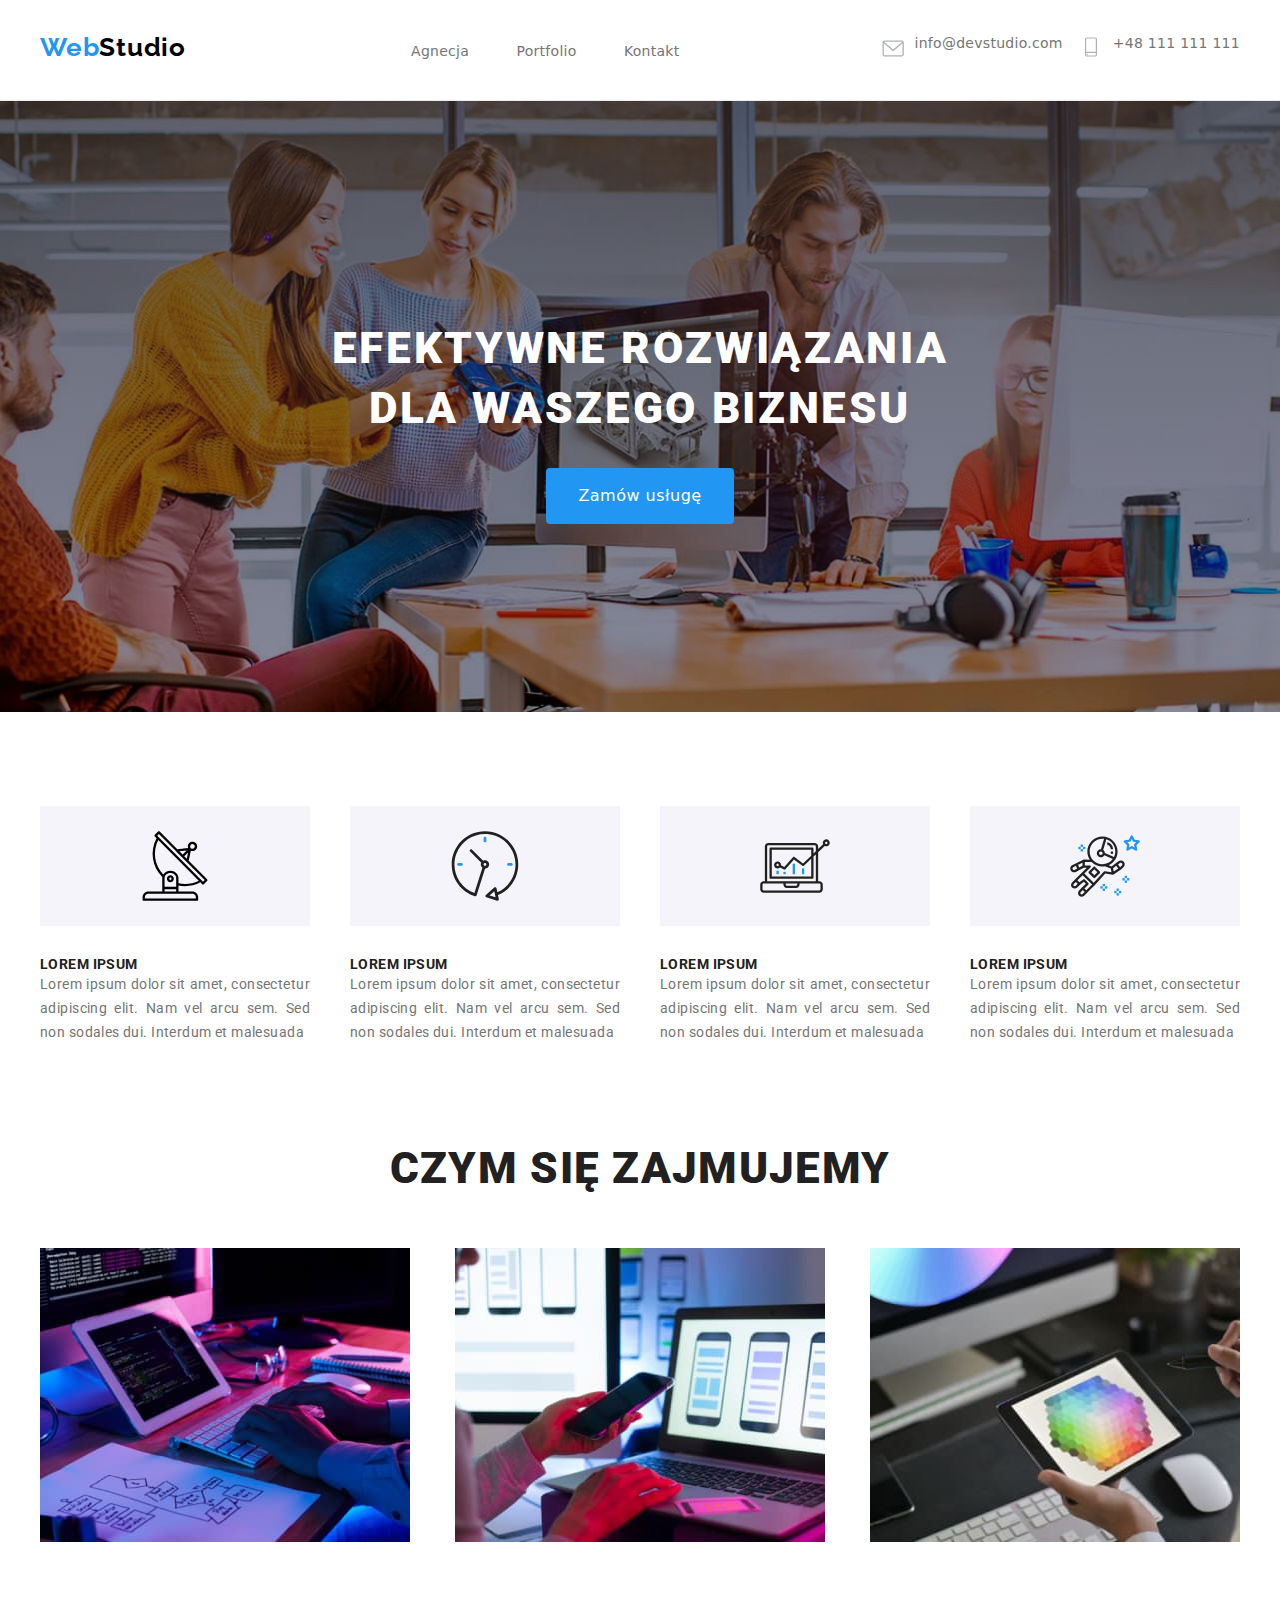
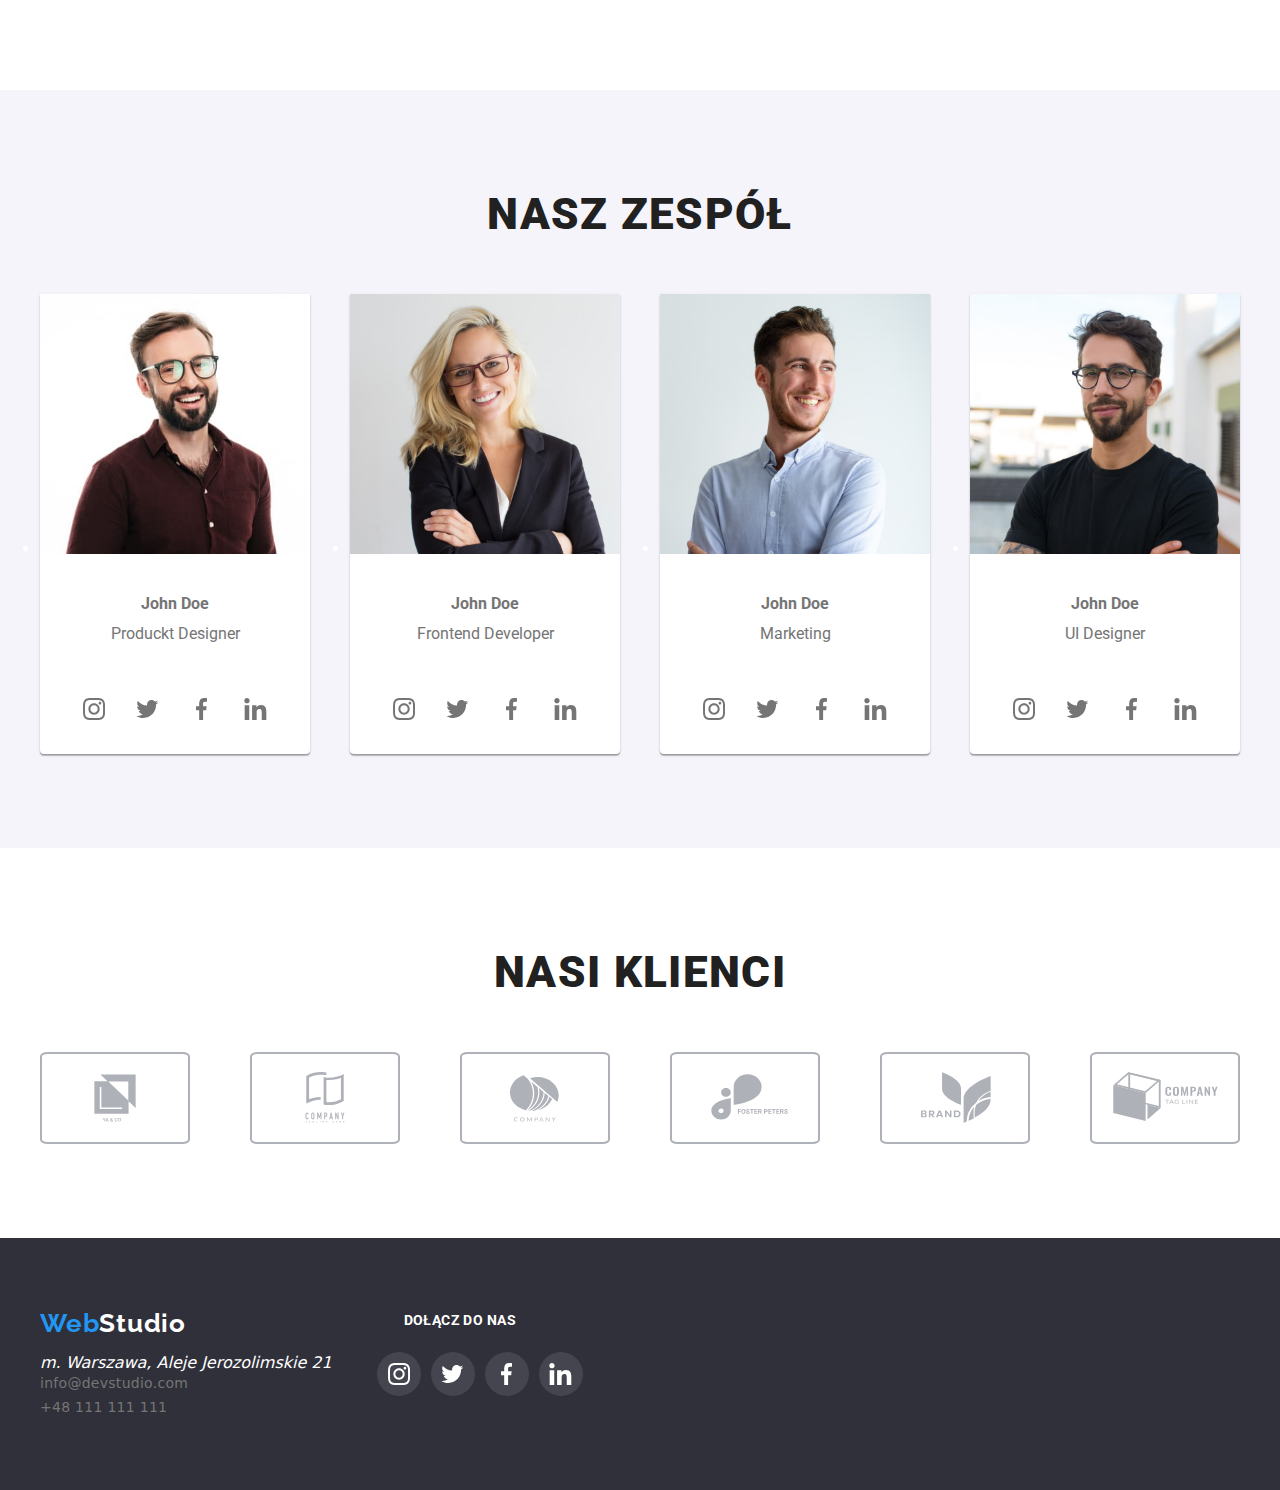
==== commit 9d2b276d: "icons contact size change" ====
--- a/index.html
+++ b/index.html
@@ -327,7 +327,7 @@
         <div class="address">
           <a class="link-logo" href="index.html"
             ><span style="color: #2196f3">Web</span
-            ><span style="color: #000000">Studio</span></a
+            ><span style="color: #ffffff">Studio</span></a
           >
 
           <address class="number">
--- a/css/styles.css
+++ b/css/styles.css
@@ -48,7 +48,7 @@
       rgba(0, 18, 105, 0) 0%,
       rgba(47, 48, 58, 0.4) 100%
     ),
-    url("/images/team.jpg");
+    url("../images/team_meeting.jpg");
   background-size: cover;
   background-repeat: no-repeat;
   background-position: center;
@@ -119,7 +119,7 @@
   line-height: 171%;
   letter-spacing: 0.02em;
   padding-right: 0px;
-
+  margin: 0;
   /* background-color: #2196f3; */
 }
 .link-contact:hover {
@@ -425,7 +425,7 @@
 
 .figure-team {
   margin: 0 auto;
-  padding-bottom: 50px;
+  padding-bottom: 15px;
   background-color: #ffffff;
   box-shadow: 0px 1px 3px rgba(0, 0, 0, 0.12), 0px 1px 1px rgba(0, 0, 0, 0.14),
     0px 2px 1px rgba(0, 0, 0, 0.2);
@@ -439,7 +439,7 @@
 
 .figure-portfolio {
   margin: 0 auto;
-  margin-bottom: 50px;
+  margin-bottom: 30px;
   border-radius: 1%;
   border: 1px solid #eeeeee;
   /* background-color: #923e3e; */
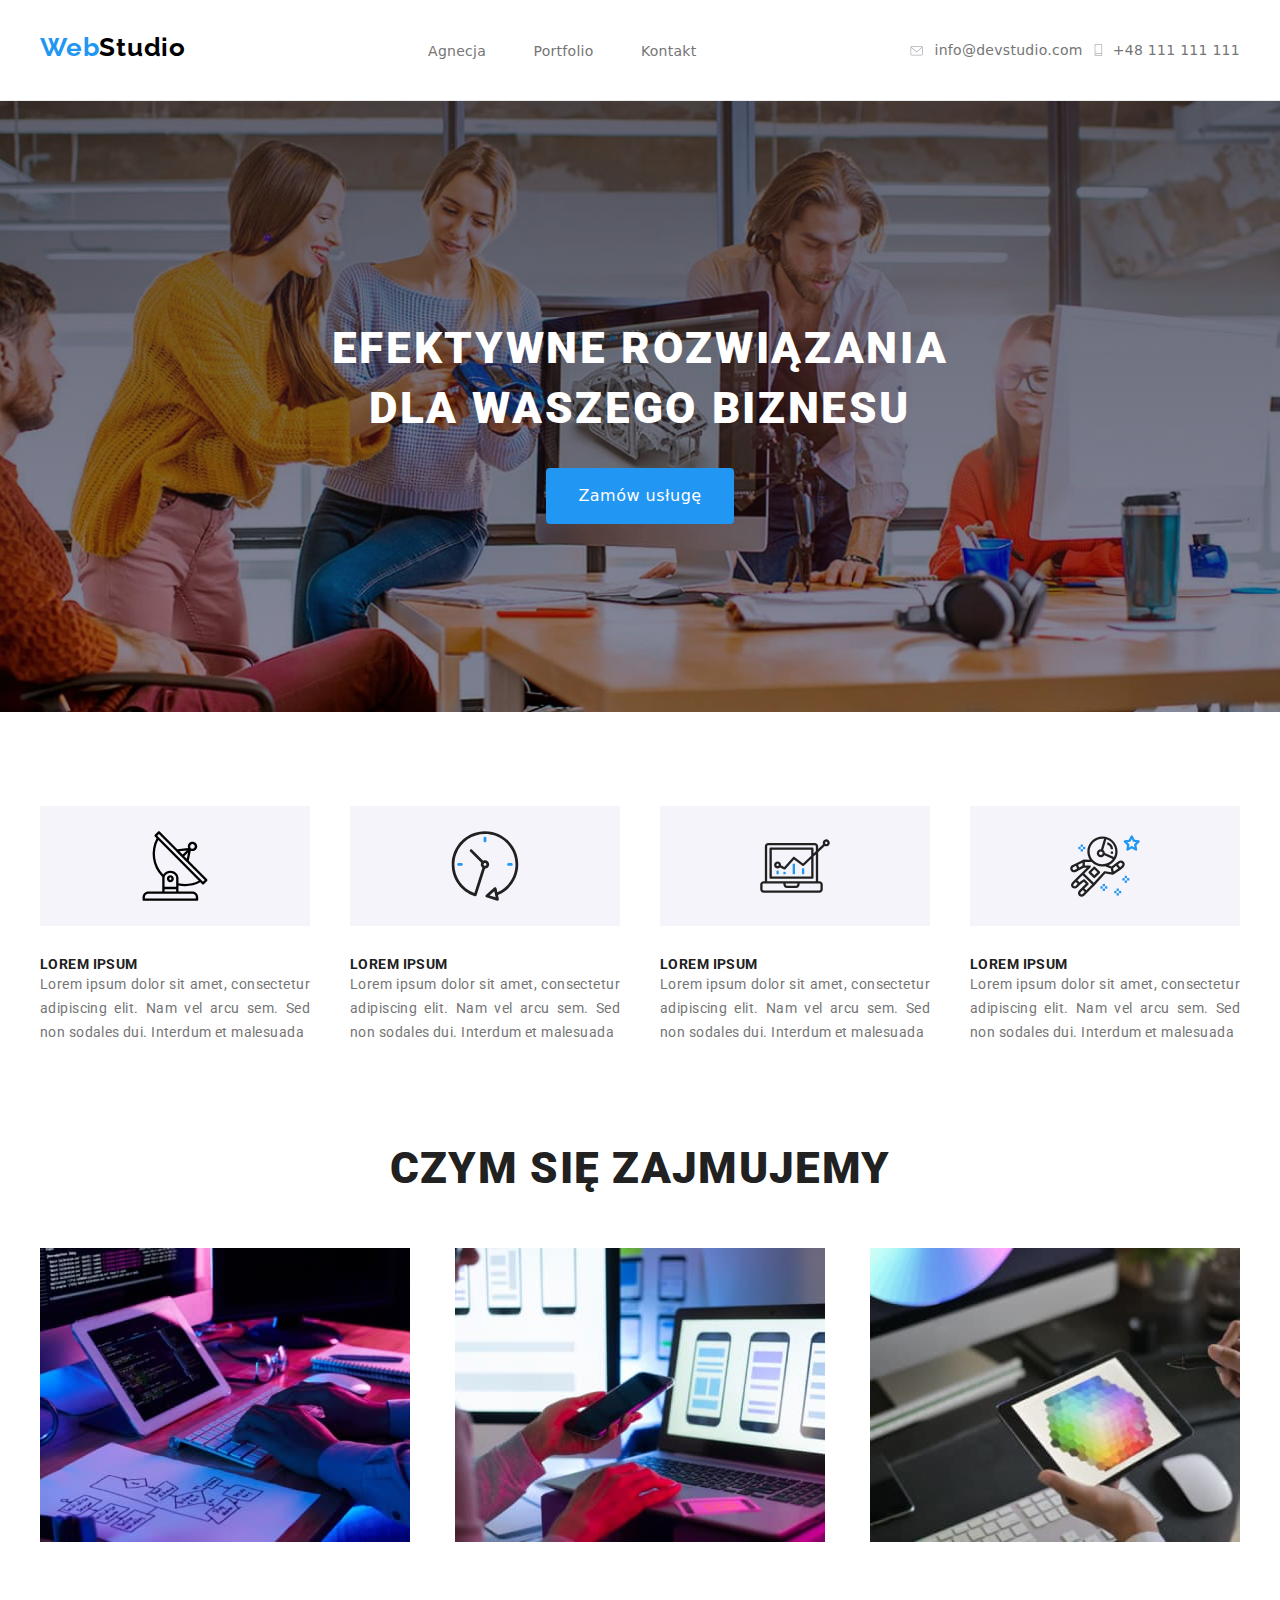
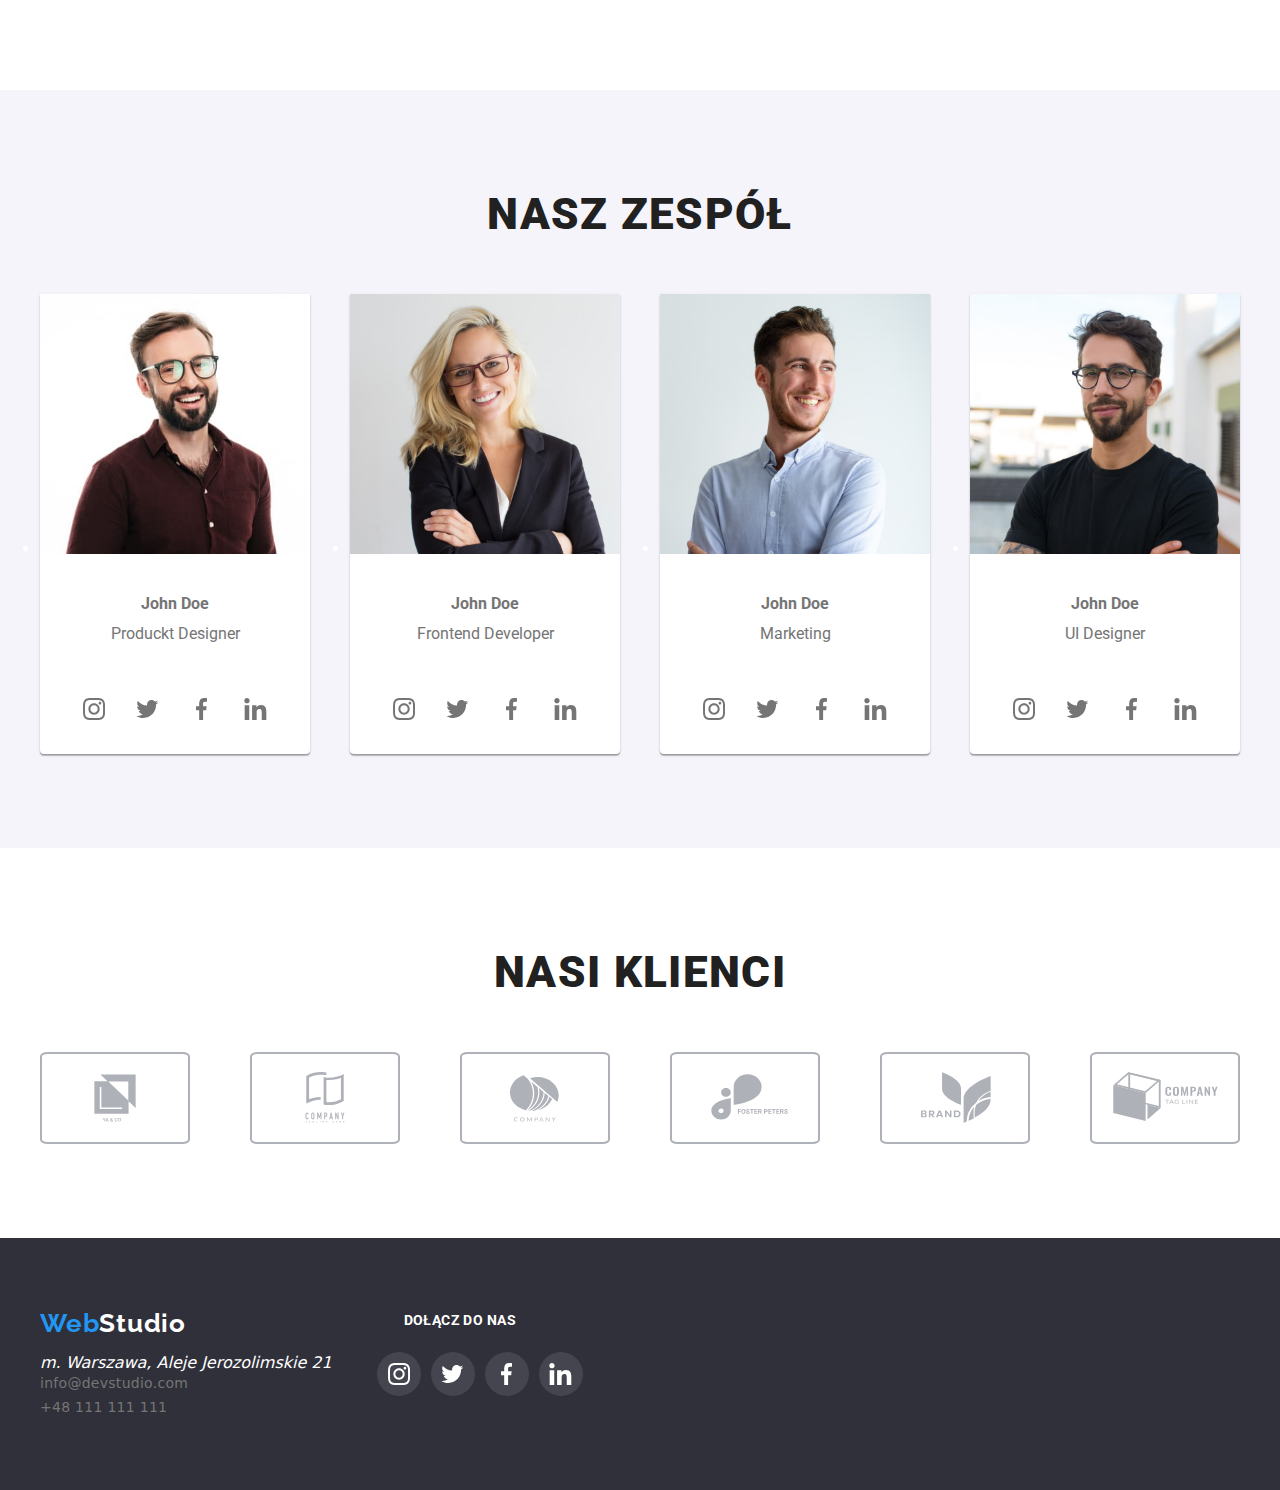
==== commit 69e5cecb: "icons nav size correct" ====
--- a/index.html
+++ b/index.html
@@ -38,13 +38,13 @@
           <a class="link-nav" href="#kontakt">Kontakt</a>
         </nav>
         <div class="contact">
-          <svg class="icon-contact" width="30" height="30">
+          <svg class="icon-contact" width="16" height="12">
             <use href="./images/icons.svg#icon-envelope"></use>
           </svg>
           <a class="link-contact" href="mailto:info@devstudio.com"
             >info@devstudio.com</a
           >
-          <svg class="icon-contact" width="30" height="30">
+          <svg class="icon-contact" width="10" height="12">
             <use href="./images/icons.svg#icon-smartphone"></use>
           </svg>
           <a class="link-contact" href="tel:+48111111111">+48 111 111 111</a>
--- a/css/styles.css
+++ b/css/styles.css
@@ -116,7 +116,7 @@
   font-style: normal;
   font-weight: 500;
   font-size: 14px;
-  line-height: 171%;
+  line-height: 100%;
   letter-spacing: 0.02em;
   padding-right: 0px;
   margin: 0;
@@ -145,7 +145,8 @@
 .contact {
   display: flex;
   justify-content: center;
-  /* background-color: #2196f3; */
+  /* background-color: #f39121; */
+  align-items: center;
 }
 
 .buttons-portfolio {
@@ -502,7 +503,6 @@
   margin-left: 10px;
   margin-right: 10px;
 
-  border-radius: 8px;
   fill: #afb1b8;
   /* background-color: #34f100; */
 }
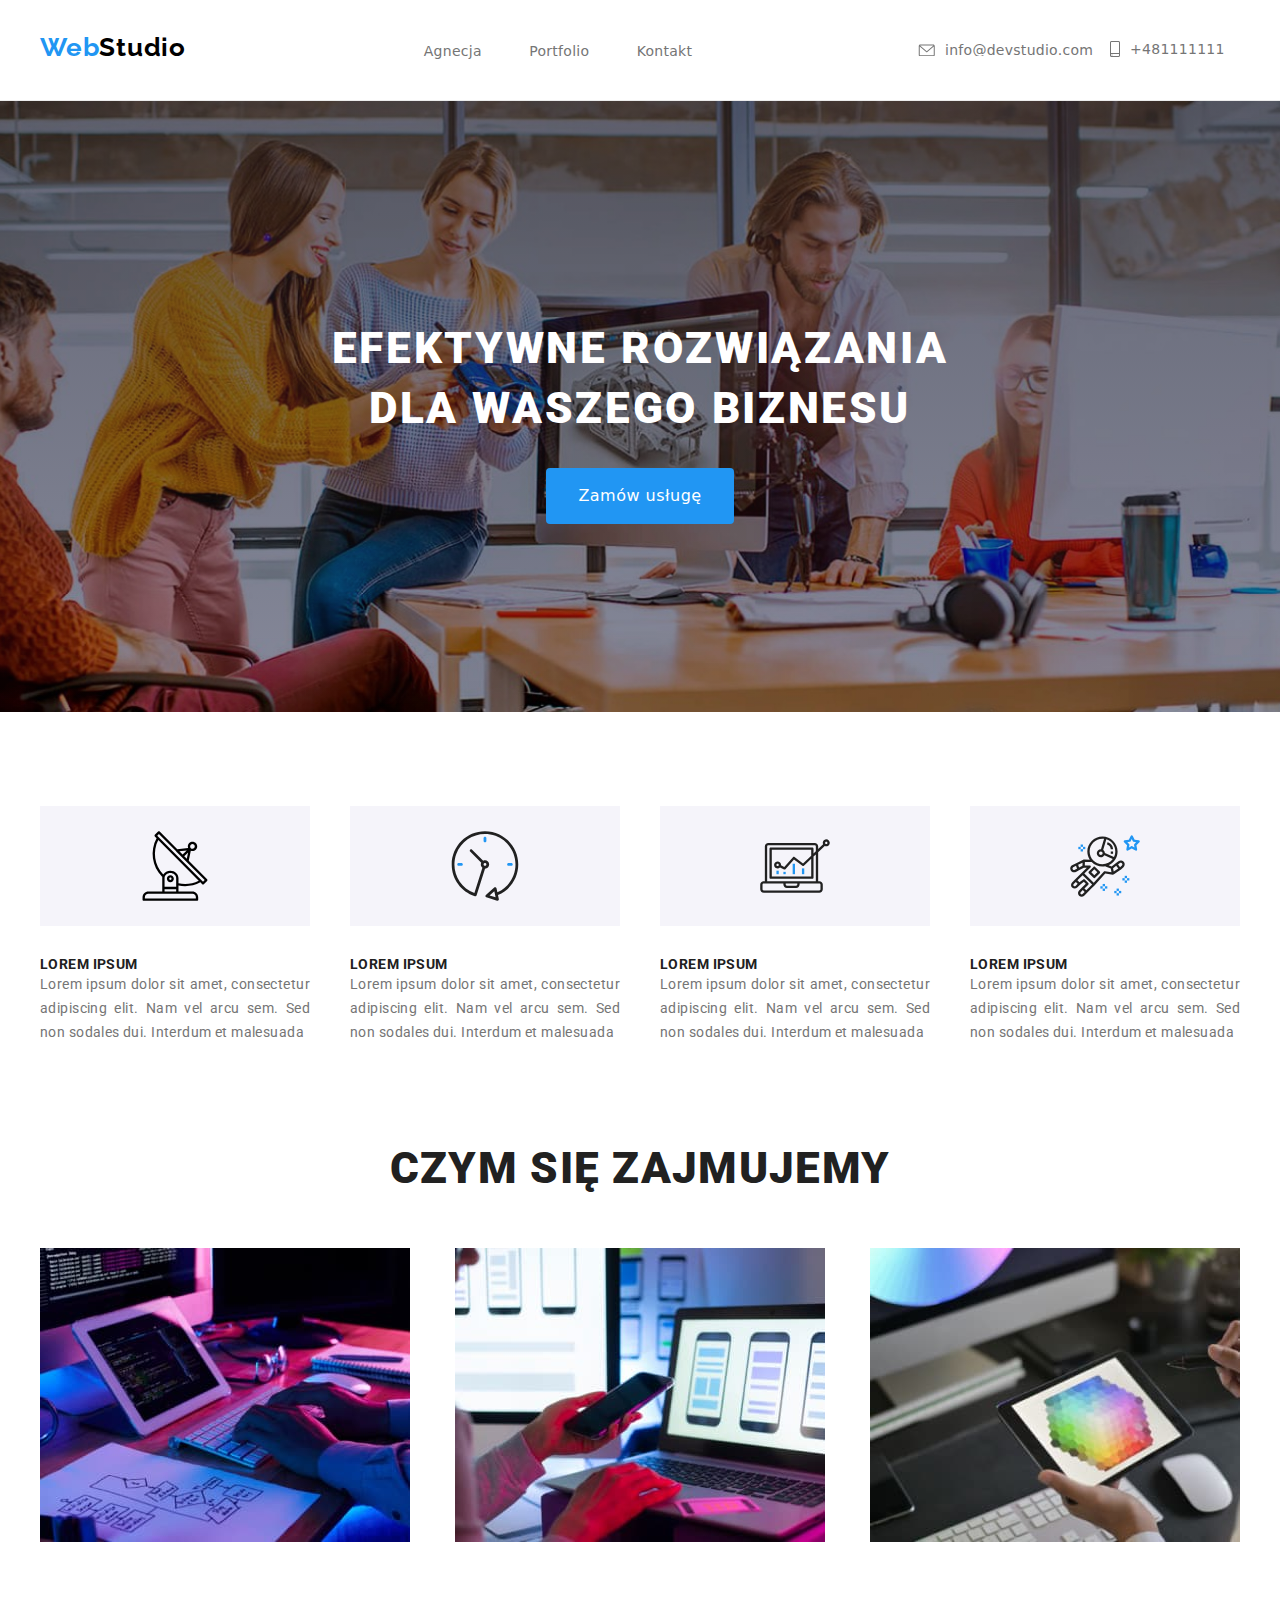
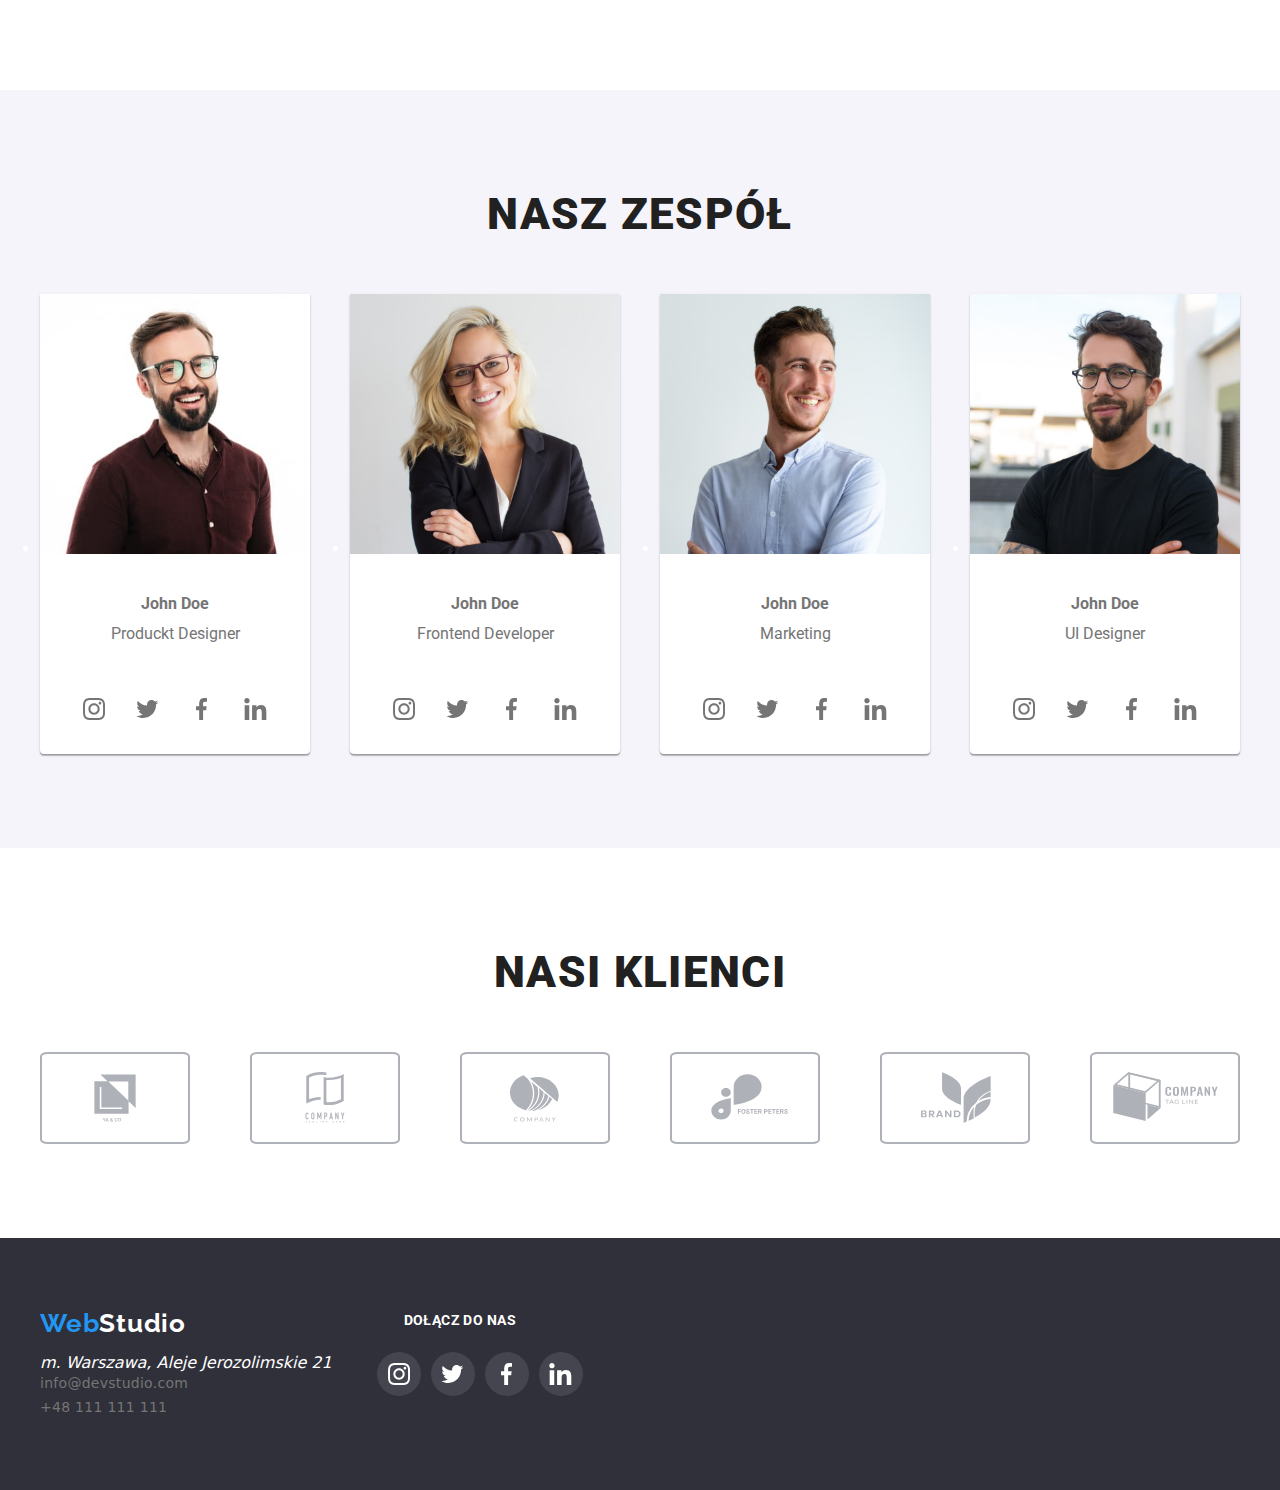
==== commit 34c2ae92: "icons contact as a link" ====
--- a/index.html
+++ b/index.html
@@ -38,16 +38,18 @@
           <a class="link-nav" href="#kontakt">Kontakt</a>
         </nav>
         <div class="contact">
-          <svg class="icon-contact" width="16" height="12">
-            <use href="./images/icons.svg#icon-envelope"></use>
-          </svg>
-          <a class="link-contact" href="mailto:info@devstudio.com"
-            >info@devstudio.com</a
-          >
-          <svg class="icon-contact" width="10" height="12">
-            <use href="./images/icons.svg#icon-smartphone"></use>
-          </svg>
-          <a class="link-contact" href="tel:+48111111111">+48 111 111 111</a>
+          <a class="link-contact" href="mailto:info@devstudio.com"></a>
+            <svg class="icon-contact" width="200" height="12">
+              <use href="./images/icons.svg#icon-envelope"></use>
+              <text class="link-contact" x="40" y="11">info@devstudio.com</text>
+            </svg>
+          </a>
+          <a class="link-contact" href="tel:+48111111111"
+            ><svg class="icon-contact" width="120" height="16">
+              <use href="./images/icons.svg#icon-smartphone"></use>
+              <text class="link-contact" x="25" y="13">+48111111111</text>
+            </svg>
+          </a>
         </div>
       </div>
     </header>
--- a/css/styles.css
+++ b/css/styles.css
@@ -79,7 +79,7 @@
 }
 .link:hover {
   color: #2196f3;
-
+  cursor: pointer;
   background-color: #ffffff;
 }
 .link-logo {
@@ -107,11 +107,10 @@
 }
 .link-nav:hover {
   color: #2196f3;
-
+  cursor: pointer;
   background-color: #ffffff;
 }
 .link-contact {
-  color: #757575;
   text-decoration: none;
   font-style: normal;
   font-weight: 500;
@@ -119,13 +118,48 @@
   line-height: 100%;
   letter-spacing: 0.02em;
   padding-right: 0px;
-  margin: 0;
-  /* background-color: #2196f3; */
-}
+  margin-right: 15px;
+  /* background-color: #58d23f; */
+}
+/* .link-contact::before,
+.link-contact::after {
+  content: "";
+  display: block;
+  height: 16px;
+  width: 10px;
+  background-size: contain;
+} */
+/* .link-contact::before {
+  margin-right: 5px; */
+/* background-image: url("/images/smartphone.png"); */
+/* background-image: url("/images/icons.svg#icon-smartphone"); */
+/* background-image: url("/images/Vector.svg");
+  fill: #f40909;
+  stroke-width: 3px;
+  stroke: #ffffff;
+} */
+/* .link-contact:hover::before {
+  fill: #2196f3;
+  /* background-color: #db0cd1; */
+/* } */
+
 .link-contact:hover {
   color: #2196f3;
-
-  background-color: #ffffff;
+  cursor: pointer;
+  background-color: #ffffff;
+}
+
+.icon-contact {
+  /* margin-left: 10px;
+  margin-right: 10px; */
+
+  fill: #757575;
+  /* background-color: #34f100; */
+}
+.icon-contact:hover,
+.link-contact:hover {
+  fill: #2196f3;
+  cursor: pointer;
 }
 .link-footer {
   color: #757575;
@@ -139,7 +173,7 @@
 }
 .link-footer:hover {
   color: #2196f3;
-
+  cursor: pointer;
   background-color: transparent;
 }
 .contact {
@@ -466,6 +500,7 @@
 .icon-socials-white:hover {
   fill: #ffffff;
   background-color: #2196f3;
+  cursor: pointer;
 }
 
 .icons-lorem {
@@ -499,16 +534,6 @@
   -moz-box-shadow: 1px 9px 23px 0px rgba(0, 0, 0, 0.63); */
 }
 
-.icon-contact {
-  margin-left: 10px;
-  margin-right: 10px;
-
-  fill: #afb1b8;
-  /* background-color: #34f100; */
-}
-.icon-contact:hover {
-  fill: #2196f3;
-}
 .socialmedia {
   display: flex;
   /* background-color: #428c2d; */
@@ -540,6 +565,7 @@
   /* stroke-width: 0; */
   background-color: rgba(255, 255, 255, 0.1);
   border-radius: 50%;
+  cursor: pointer;
 }
 .icons-socials-gray:hover {
   background-color: #2196f3;
@@ -585,4 +611,5 @@
 .icon-client:hover {
   fill: #2196f3;
   border-color: #2196f3;
-}
+  cursor: pointer;
+}
